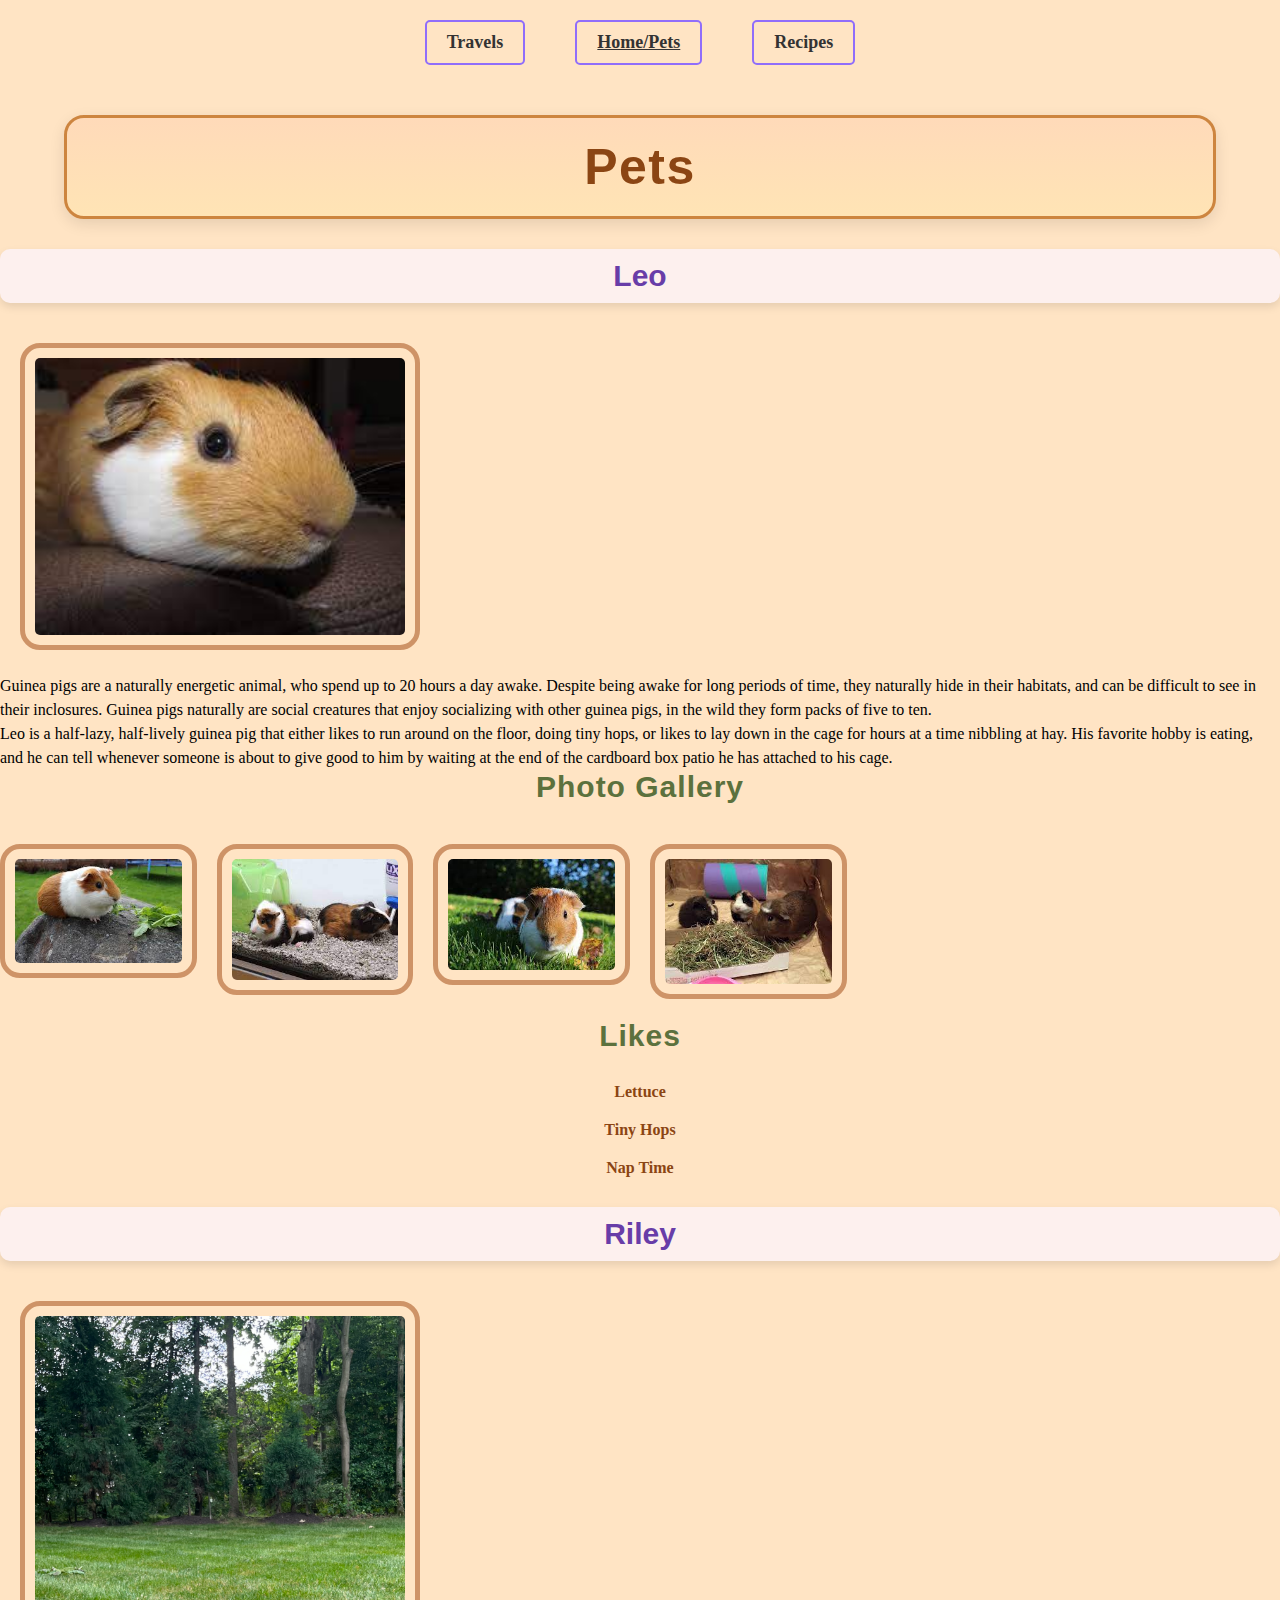
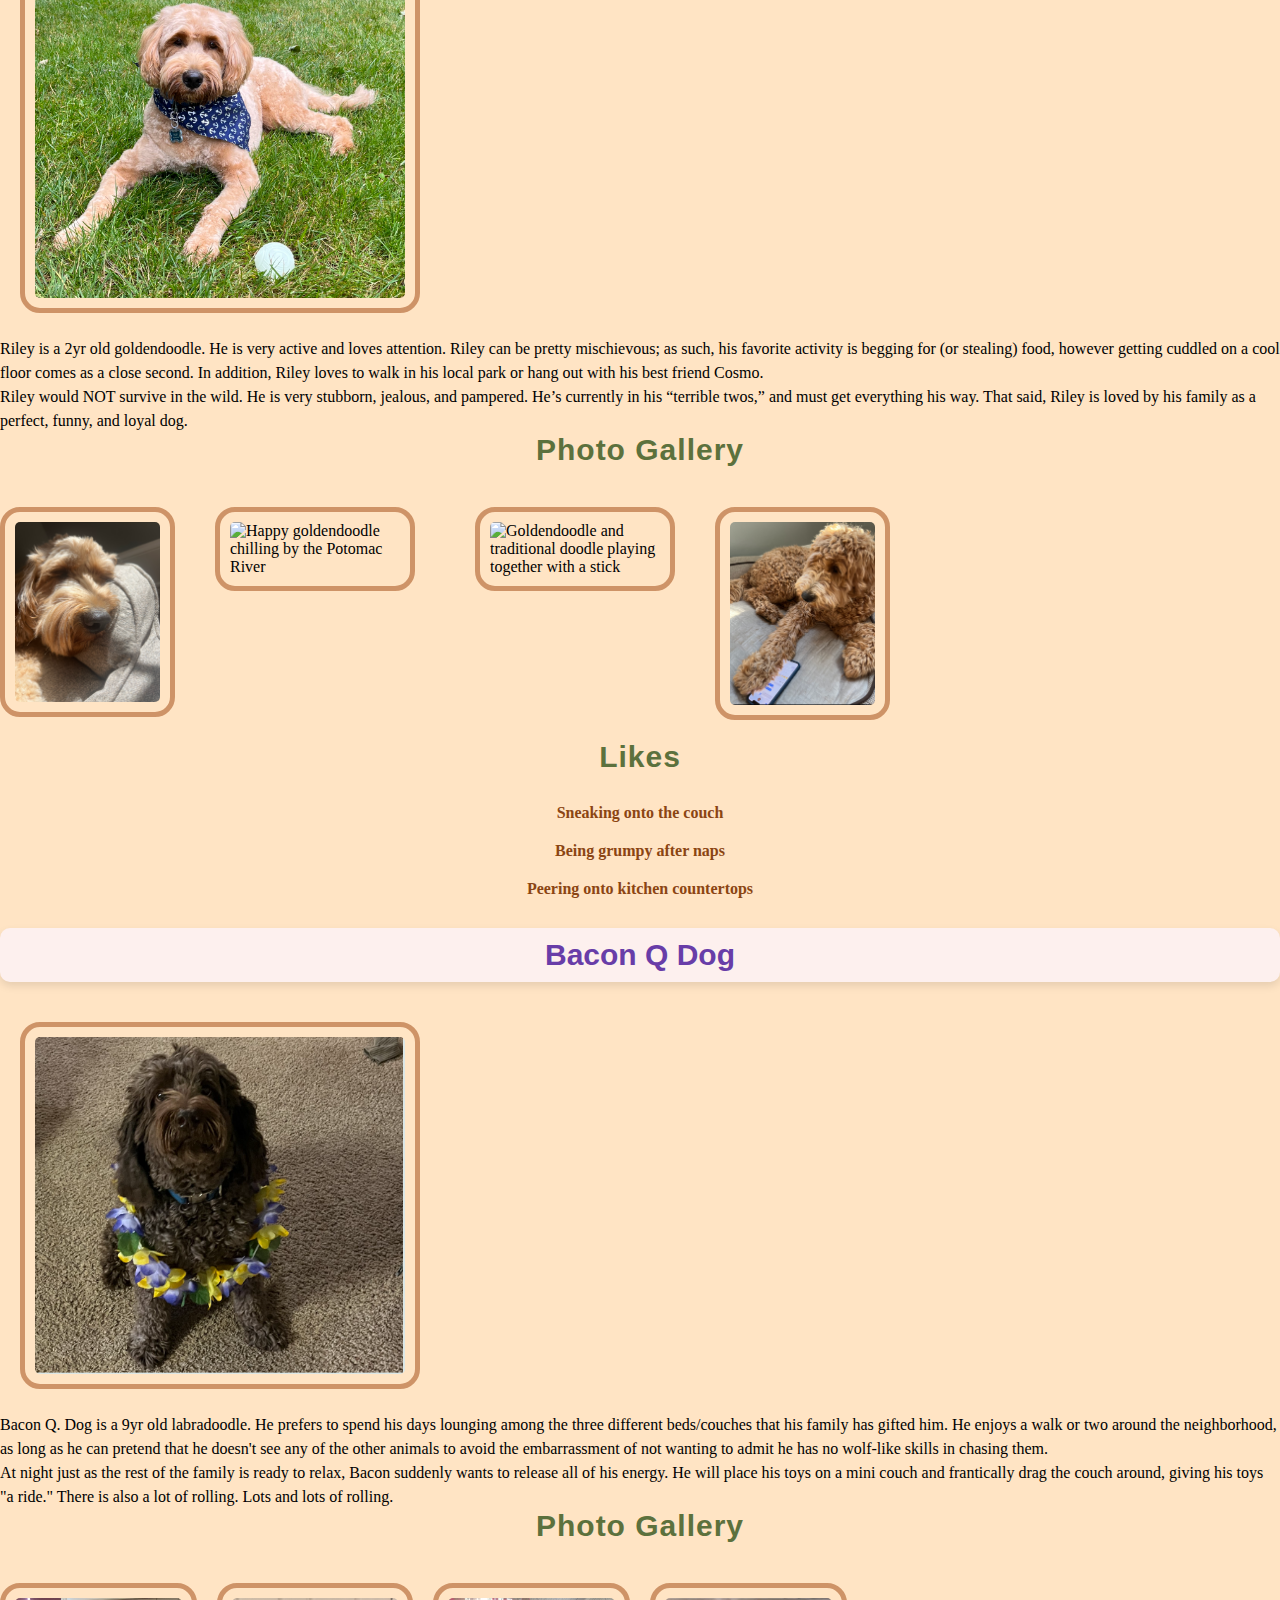
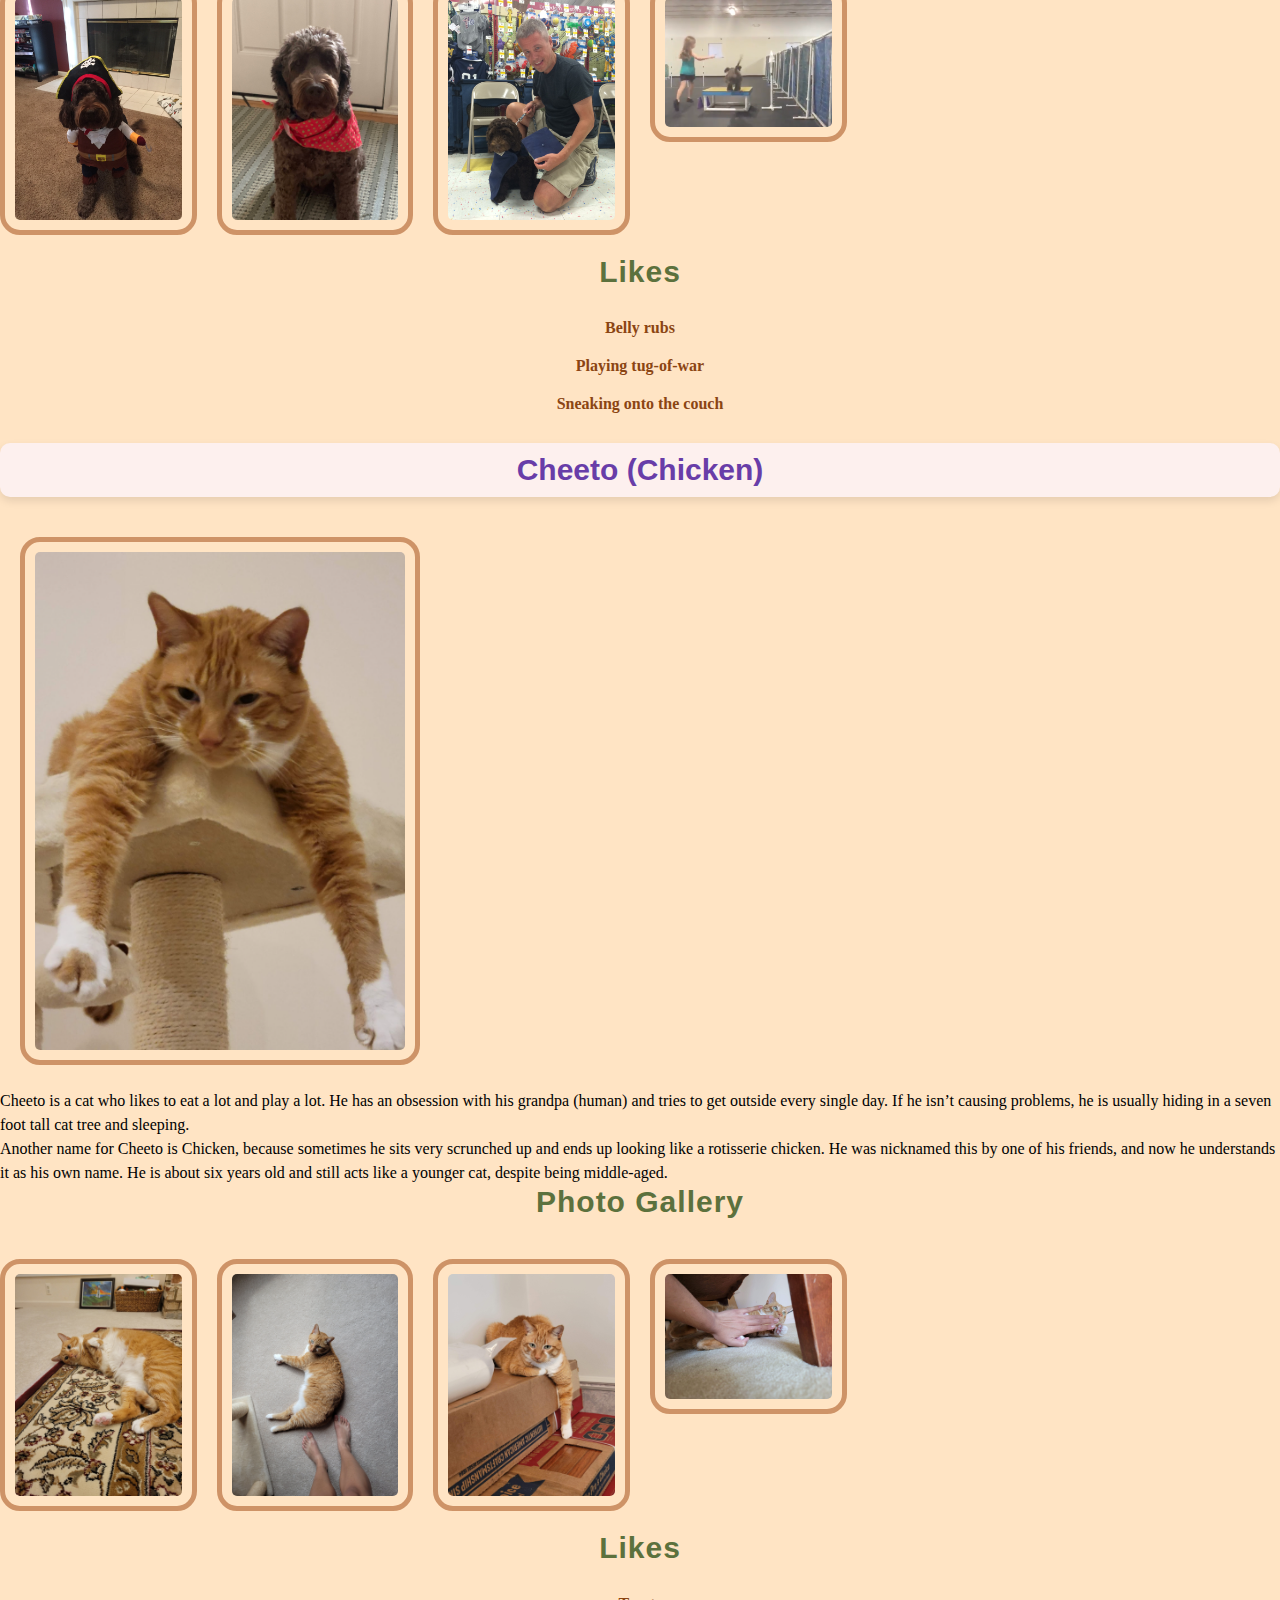
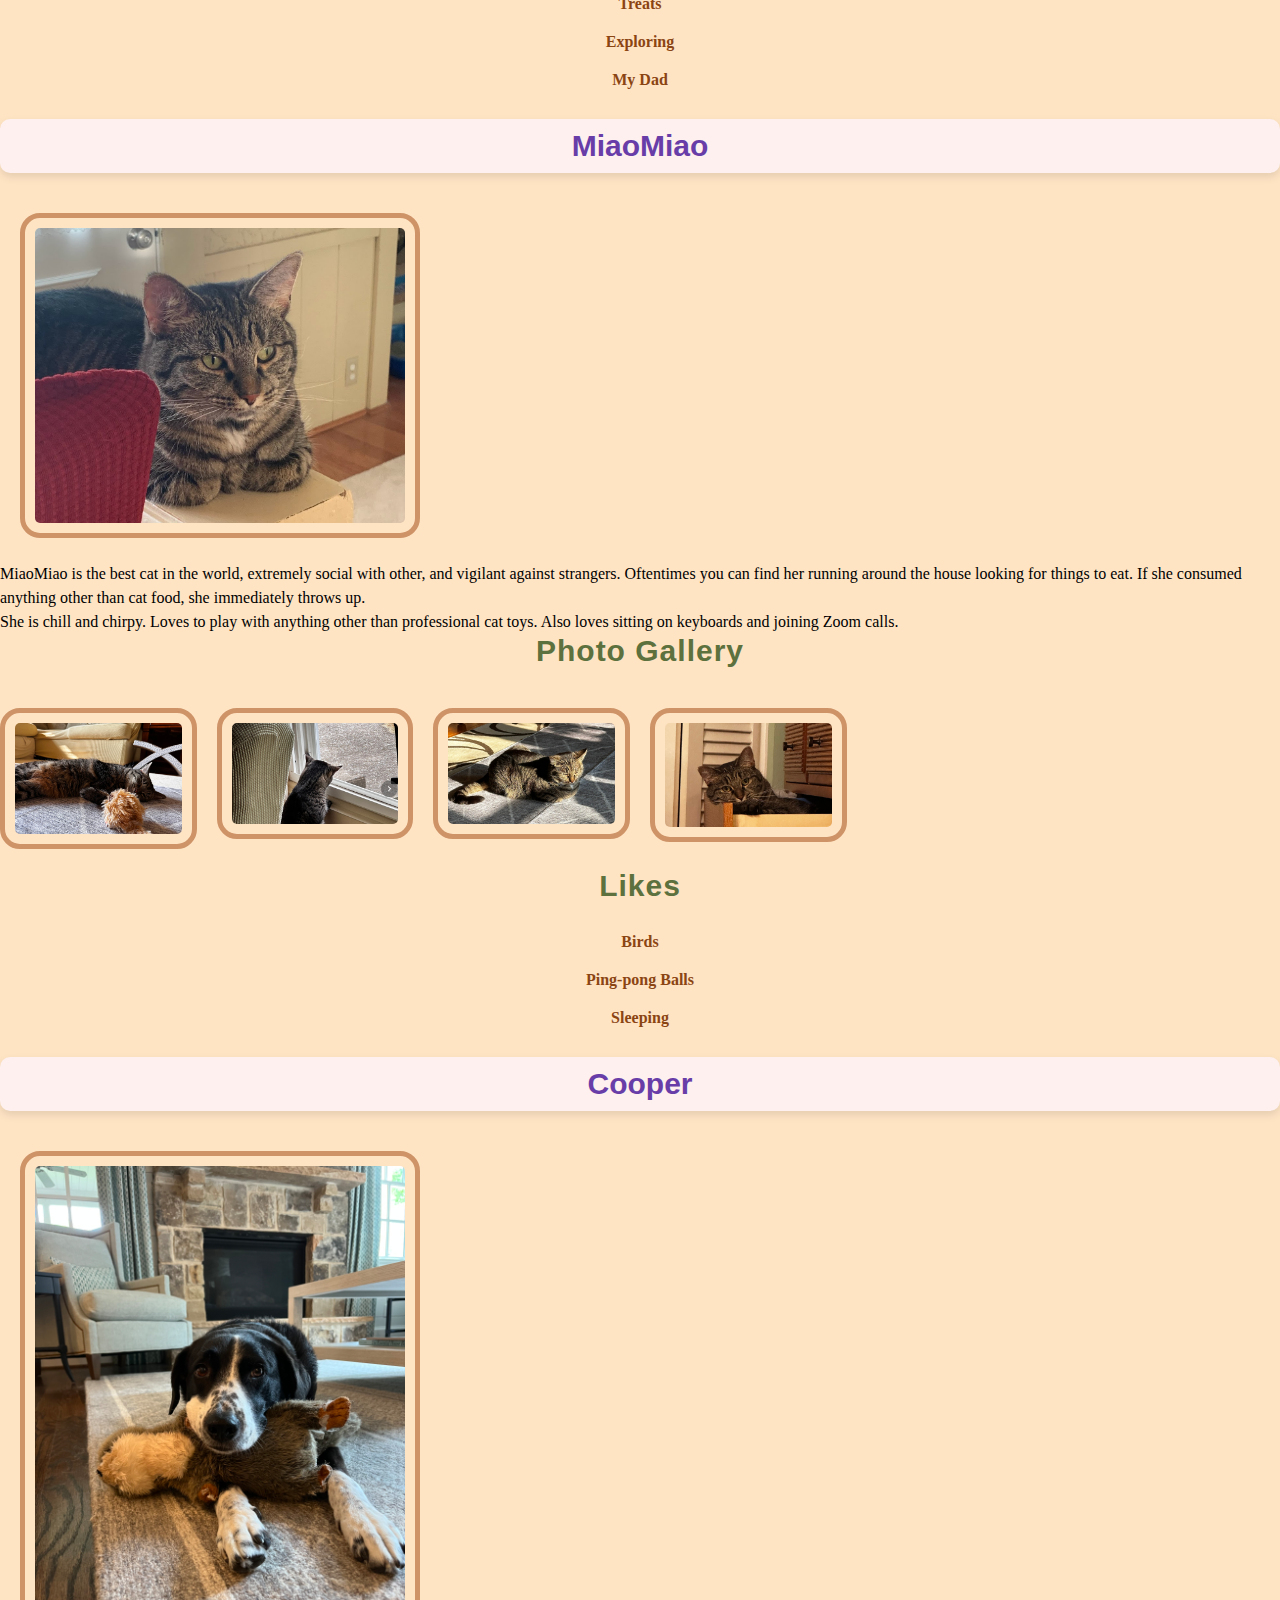
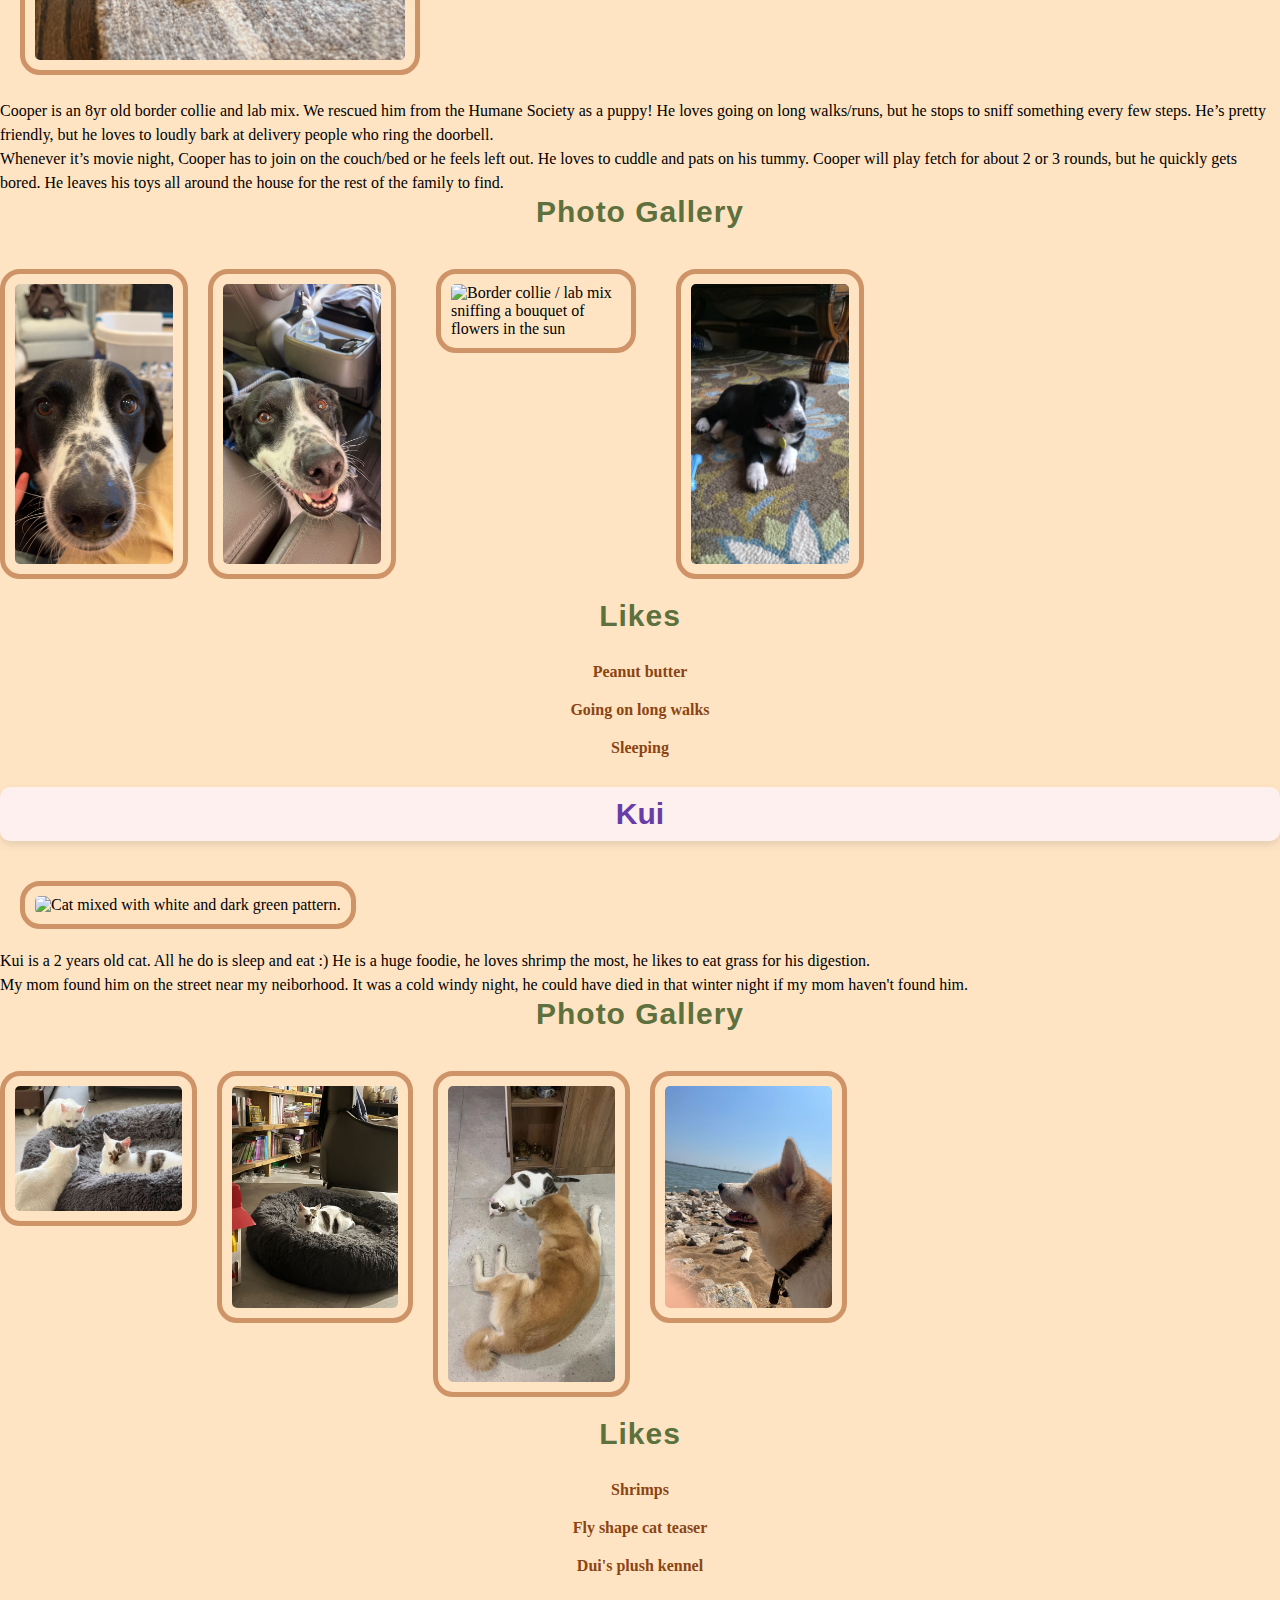
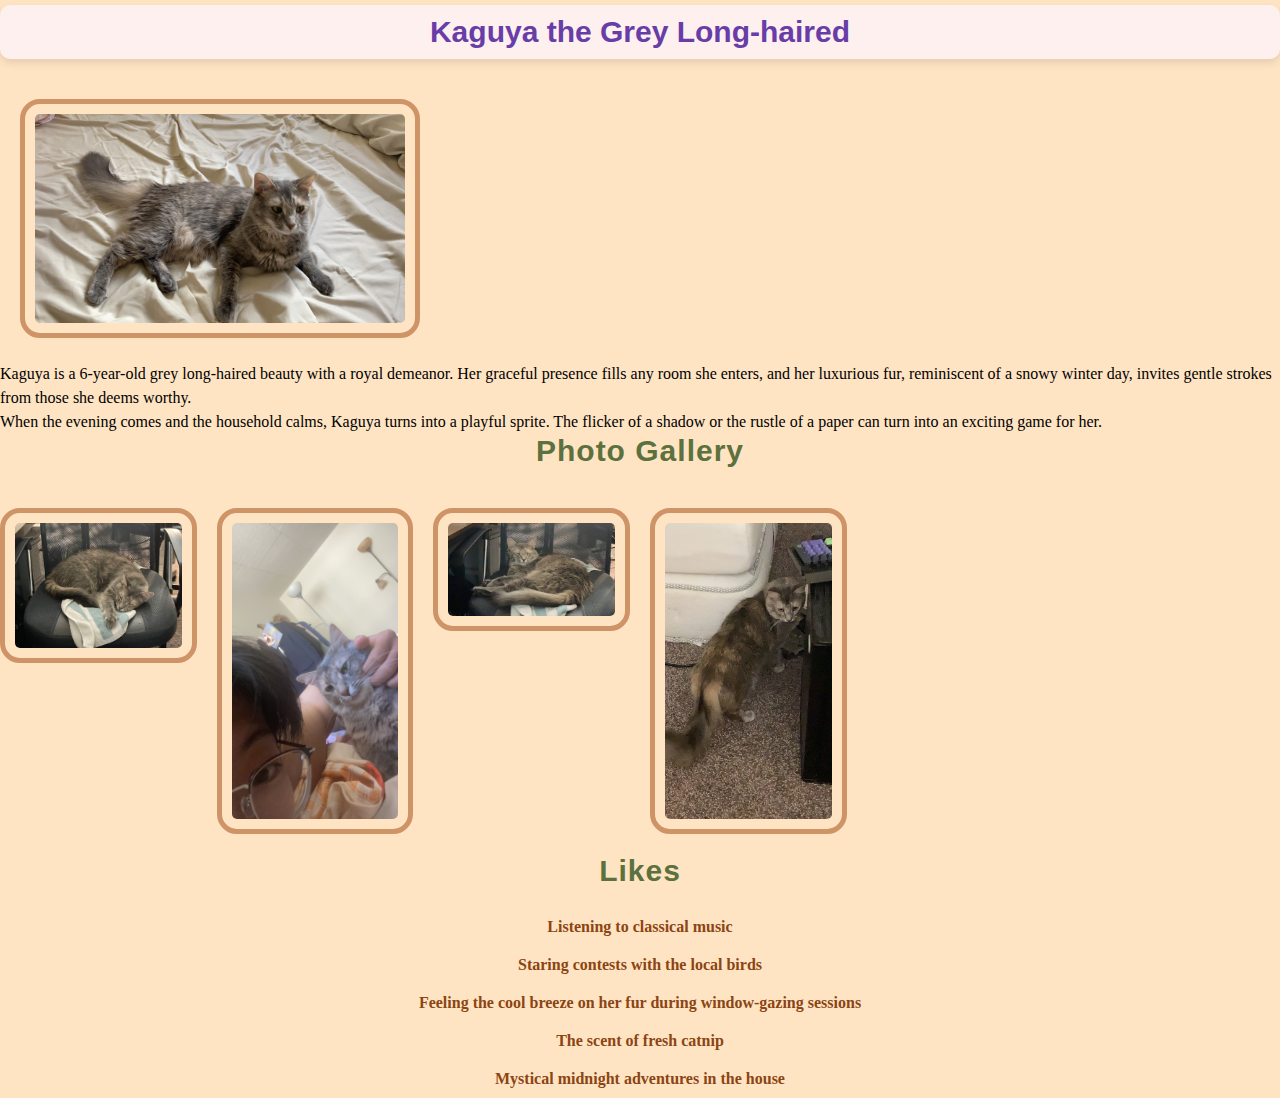
==== pets.html @ 1c46b75f "Add files via upload" ====
<!DOCTYPE html>
<html lang="en">

<head>
    <meta charset="UTF-8">
    <meta name="viewport" content="width=device-width, initial-scale=1.0">
    <link rel="stylesheet" href="css/reset.css">
    <link rel="stylesheet" href="css/style.css">
    <title>Pets</title>
</head>

<body>
    <a href="#main" id="Skip"> Skip to Main Content</a>
    <nav>
        <ul class="navigation" id="nav">
            <li><a href="index.html">Travels</a></li>
            <li><a href="pets.html" class = "active">Home/Pets</a></li>
            <li><a href="recipes.html">Recipes</a></li>
        </ul>
    </nav>
    <main id="main">
        <h1>Pets</h1>
        <div>
            <h2>Leo</h2>
            <img src="images/Leo_primary_photo.jpg" alt="Guinea pig doing his best to smile for the camera" width="400"  onclick="openLightbox(this)">
            <p>
                Guinea pigs are a naturally energetic animal, who spend up to 20 hours a day awake. Despite being awake
                for long periods of time, they naturally hide in their habitats, and can be difficult to see in their
                inclosures. Guinea pigs naturally are social creatures that enjoy socializing with other guinea pigs, in
                the wild they form packs of five to ten.
            </p>
            <p>
                Leo is a half-lazy, half-lively guinea pig that either likes to run around on the floor, doing tiny
                hops, or likes to lay down in the cage for hours at a time nibbling at hay. His favorite hobby is
                eating, and he can tell whenever someone is about to give good to him by waiting at the end of the
                cardboard box patio he has attached to his cage.
            </p>
            <h3>Photo Gallery</h3>
            <div class = "pg">
            <img src="images/Leo_greens.jpg" alt="Leo enjoying leafy" width="200"  onclick="openLightbox(this)">
            <img src="images/Leo_run.jpg" alt="Leo running across his cage as fast as he can." width="200"  onclick="openLightbox(this)">
            <img src="images/Leo_smile.jpg" alt="Leo smiling for the camera." width="200"  onclick="openLightbox(this)">
            <img src="images/Leo_escape.jpg" alt="Leo socializing with other guinea pigs as they plan their escape."  onclick="openLightbox(this)"
                width="200">
            </div>
            <h3>Likes</h3>
            <ul> 
                <li>Lettuce</li>
                <li>Tiny Hops</li>
                <li>Nap Time</li>
            </ul>
            <!--Justin Fischer & Alexei Chen-->
        </div>
        <div>
            <h2>Riley</h2>
            <img src="images/riley_primary.jpg" alt="Apricot goldendoodle wearing blue bandana lying next to ball"
                width="400"  onclick="openLightbox(this)">
            <p>
                Riley is a 2yr old goldendoodle. He is very active and loves attention. Riley can be pretty mischievous;
                as such, his favorite activity is begging for (or stealing) food, however getting cuddled on a cool
                floor comes as a close second. In addition, Riley loves to walk in his local park or hang out with his
                best friend Cosmo.
            </p>
            <p>
                Riley would NOT survive in the wild. He is very stubborn, jealous, and pampered. He’s currently in his
                “terrible twos,” and must get everything his way. That said, Riley is loved by his family as a perfect,
                funny, and loyal dog.
            </p>
            <h3>Photo Gallery</h3>
            <div class="pg">

                <img src="images/riley_sleeping.jpg" alt="Goldendoodle peacefully resting on their dog bed" width="200"  onclick="openLightbox(this)">
                <img src="images/riley_park.PNG" alt="Happy goldendoodle chilling by the Potomac River" width="200"  onclick="openLightbox(this)">
                <img src="images/riley_friend.PNG" alt="Goldendoodle and traditional doodle playing together with a stick" width="200"  onclick="openLightbox(this)">
                <img src="images/riley_texting.jpeg" alt="Silly dog texting on an iPad" width="200"  onclick="openLightbox(this)">
            </div>
            <h3>Likes</h3>
            <ul> 
                <li>Sneaking onto the couch</li>
                <li>Being grumpy after naps</li>
                <li>Peering onto kitchen countertops</li>
            </ul>
            <!--Adam Cole-->
        </div>
        <div>
            <h2>Bacon Q Dog</h2>
            <img src="images/bacon.png" alt="Brown labradoodle wearing colorful lei" width="400"  onclick="openLightbox(this)">
            <p>
                Bacon Q. Dog is a 9yr old labradoodle. He prefers to spend his days lounging among the three different
                beds/couches that his family has gifted him. He enjoys a walk or two around the neighborhood, as long as
                he can pretend that he doesn't see any of the other animals to avoid the embarrassment of not wanting to
                admit he has no wolf-like skills in chasing them.
            </p>
            <p>
                At night just as the rest of the family is ready to relax, Bacon suddenly wants to release all of his
                energy. He will place his toys on a mini couch and frantically drag the couch around, giving his toys "a
                ride." There is also a lot of rolling. Lots and lots of rolling.
            </p>
            <h3>Photo Gallery</h3>
            <div class="pg">
            <img src="images/bacon_halloween.JPG" alt="Brown labradoodle wearing a pirate costume" width="200"  onclick="openLightbox(this)">
            <img src="images/bacon_bandana.JPG" alt="Brown labradoodle wearing an orange bandana" width="200"  onclick="openLightbox(this)">
            <img src="images/bacon_graduation.JPG" alt="Small labradoodle puppy wearing a graduation cap and gown." width="200"  onclick="openLightbox(this)">
            <img src="images/bacon.jpg" alt="Girl and dog demonstrating a sit and stay procedure" width="200"  onclick="openLightbox(this)">
            </div>
            <h3>Likes</h3>
                <ul>
                    <li>Belly rubs</li>
                    <li>Playing tug-of-war</li>
                    <li>Sneaking onto the couch</li>
                </ul>
                <!--Colleen van Lent-->
        </div>
        <div>
            <h2>Cheeto (Chicken)</h2>
            <img src="images/cheeto_cattree.png" alt="Orange cat hanging paws off a cat tower" width="400"  onclick="openLightbox(this)">
            <p>
                Cheeto is a cat who likes to eat a lot and play a lot. He has an obsession with his grandpa (human) and
                tries to get outside every single day. If he isn’t causing problems, he is usually hiding in a seven
                foot tall cat tree and sleeping.
            </p>
            <p>
                Another name for Cheeto is Chicken, because sometimes he sits very scrunched up and ends up looking like
                a rotisserie chicken. He was nicknamed this by one of his friends, and now he understands it as his own
                name. He is about six years old and still acts like a younger cat, despite being middle-aged.
            </p>
            <h3>Photo Gallery</h3>
            <div class="pg">
            <img src="images/cheeto_carpet.jpg" alt="Cheeto laying sideways on the carpet" width="200" onclick="openLightbox(this)">
            <img src="images/cheeto_moon.jpg" alt="Cheeto lying in the sun in a half moon crescent shape" width="200"  onclick="openLightbox(this)">
            <img src="images/cheeto_boxes.jpg" alt="Cheeto lying on boxes with one leg hanging off." width="200"  onclick="openLightbox(this)">
            <img src="images/cheeto_attack.jpg" alt="Cheeto attacking a hand trying to pet him." width="200"  onclick="openLightbox(this)">
            </div>
            <h3>Likes</h3>
            <ul> 
                <li>Treats</li>
                <li>Exploring</li>
                <li>My Dad</li>
            </ul>
            <!--Divya Shankar-->
        </div>
        <div>
            <h2>MiaoMiao</h2>
            <img src="images/MiaoMiao.png" alt="A picture of MiaoMiao resting on her divine throne. Has paws under her body." width="400"  onclick="openLightbox(this)">
            <p>MiaoMiao is the best cat in the world, extremely social with other, and vigilant against strangers.
                Oftentimes you can find her running around the house looking for things to eat. If she consumed anything
                other than cat food, she immediately throws up. </p>
            <p>She is chill and chirpy. Loves to play with anything other than professional cat toys. Also loves sitting
                on keyboards and joining Zoom calls.</p>
            <h3>Photo Gallery</h3>
            <div class="pg">
            <img src="images/MiaoMiao_Sleeping.png" alt="MiaoMiao Sleeping with Favorite Toy" width="200"  onclick="openLightbox(this)">
            <img src="images/MiaoMiao_Staring.png" alt="MiaoMiao Staring out the Window" width="200"  onclick="openLightbox(this)">
            <img src="images/MiaoMiao_Sunbathing.png" alt="MiaoMiao Sunbathing on Carpet" width="200"  onclick="openLightbox(this)">
            <img src="images/MiaoMiao_in_Cabinet.png" alt="MiaoMiao in my Cabinet" width="200"  onclick="openLightbox(this)">
            </div>
            <h3>Likes</h3>
            <ul>
                <li>Birds</li>
                <li>Ping-pong Balls</li>
                <li>Sleeping</li>
            </ul>
            <!--Kevin Wang, Zachary Abdirahman-->
        </div>

        <div>
            <h2>Cooper</h2>

            <img src ="images/cooper.jpeg" alt="Border collie and lab mix laying his head on his stuffed animal toy" width="400"  onclick="openLightbox(this)">
            
            <p>Cooper is an 8yr old border collie and lab mix. We rescued him from the Humane Society as a puppy! He loves going on long walks/runs, but he stops to sniff something every few steps. He’s pretty friendly, but he loves to loudly bark at delivery people who ring the doorbell.</p> 
            
            <p>Whenever it’s movie night, Cooper has to join on the couch/bed or he feels left out. He loves to cuddle and pats on his tummy. Cooper will play fetch for about 2 or 3 rounds, but he quickly gets bored. He leaves his toys all around the house for the rest of the family to find.</p>

            <h3>Photo Gallery</h3>
            <div class="pg">
            <img src ="images/cooper_closeup.JPG" alt="Border collie / lab mix putting his face close to the camera" width="200"  onclick="openLightbox(this)">

            <img src ="images/cooper_smiling.JPG" alt="Black and white colored dog smiling directly at the camera" width="200"  onclick="openLightbox(this)">

            <img src ="images/cooper_flowers.jpeg" alt="Border collie / lab mix sniffing a bouquet of flowers in the sun" width="200"  onclick="openLightbox(this)">

            <img src ="images/cooper_puppy.JPG" alt="Small border collie / lab mix puppy laying on the carpet" width="200 "  onclick="openLightbox(this)">
            </div>
            <h3>Likes</h3>
            
            <ul>
                <li>Peanut butter</li>
                <li>Going on long walks</li>
                <li>Sleeping</li>
            </ul>
            
            
            <!--Chloe Emch-->
        </div>

        <div>
            <h2>Kui</h2>
            <img src="images/Kui1.jpeg" width = 400 alt = "Cat mixed with white and dark green pattern."  onclick="openLightbox(this)">
            <p>
                Kui is a 2 years old cat. All he do is sleep and eat :) He is a huge foodie, he loves shrimp the most, he likes to eat grass for his digestion.
            </p>
            <p>
                My mom found him on the street near my neiborhood.
                It was a cold windy night, he could have died in that winter night if my mom haven't found him.
            </p>
        </div>
        <div>
            <h3>Photo Gallery</h3>
            <div class="pg">
            <img src="images/Kui2.jpeg" width = 200 alt = "Kui with 2 other cats in the household, they are his closest family members."  onclick="openLightbox(this)">
            <img src="images/Kui3.jpeg" width = 200 alt = "Kui looking sentimental in Dui's plush kennel. He is a very sentimental cat."  onclick="openLightbox(this)">
            <img src="images/KuiDui.jpeg" width = 200 alt = "Kui loves his older sister Dui. However, Dui can be very strict to Kui."  onclick="openLightbox(this)">
            <img src="images/Dui.jpeg" width = 200 alt = "Dui is having fun time without Kui!"  onclick="openLightbox(this)">
            </div>
        </div>
        <div>
            <h3>Likes</h3>
            <ul>
                <li>Shrimps</li>
                <li>Fly shape cat teaser</li>
                <li>Dui's plush kennel</li>
            </ul>
            <!--COMMENT FOR DAQI ZHOU-->
        </div>
        <div>
            <h2>Kaguya the Grey Long-haired</h2>
            <img src="images/kaguya.jpg" width="400" alt="Graceful grey long-haired cat with a fluffy tail">
        
            <p>Kaguya is a 6-year-old grey long-haired beauty with a royal demeanor. Her graceful presence fills any room she enters, and her luxurious fur, reminiscent of a snowy winter day, invites gentle strokes from those she deems worthy.</p >
            <p>When the evening comes and the household calms, Kaguya turns into a playful sprite. The flicker of a shadow or the rustle of a paper can turn into an exciting game for her.</p >
            
            <h3>Photo Gallery</h3>
            <div class="pg">
            <img src="images/kaguya_perch.jpg" width="200" alt="Kaguya sitting majestically on her favorite perch"  onclick="openLightbox(this)">
            <img src="images/kaguya_withme.jpg" width="200" alt="I hug Kaguya and take a sweet picture"  onclick="openLightbox(this)">
            <img src = "images/kaguya_enjoy.jpg" width = "200" alt="Kaguya enjoys sleeping on her favorite perch with the towel"  onclick="openLightbox(this)">
            <img src="images/kaguya_play.jpg" width="200" alt="Kaguya loves play the wire at home."  onclick="openLightbox(this)">
            </div>
            <h3>Likes</h3>
            <ul>
                <li>Listening to classical music</li>
                <li>Staring contests with the local birds</li>
                <li>Feeling the cool breeze on her fur during window-gazing sessions</li>
                <li>The scent of fresh catnip</li>
                <li>Mystical midnight adventures in the house</li>
            </ul>

            <!-- Lightbox Modal -->
            <div id="lightboxModal" class="lightbox">
                <span class="close" onclick="closeLightbox()">&times;</span>
                <img class="lightbox-content" id="lightboxImage">
                <div id="caption"></div>
            </div>

            <script type="text/javascript">
                // Function to open the lightbox
                function openLightbox(imgElement) {
                    var src = imgElement.getAttribute('src'); // Get the source of the image
                    var alt = imgElement.getAttribute('alt'); // Get the alt text of the image
                    document.getElementById('lightboxModal').style.display = 'block';
                    document.getElementById('lightboxImage').setAttribute('src', src);
                    document.getElementById('caption').innerText = alt;
                }


                // Function to close the lightbox
                function closeLightbox() {
                    document.getElementById('lightboxModal').style.display = 'none';
                }
            </script>
        </div>
    </main>

</body>

</html>
---- css/style.css ----
body{
    background-color: bisque;
}

h1 {
    font-size: 50px;
    font-family: Arial, Helvetica, sans-serif;
    text-align: center;
    color: #8B4513; 
    font-weight: bold; 
    letter-spacing: 1.5px;  
    padding: 20px 40px;
    background: linear-gradient(to bottom, #FFDAB9, #FFE4B5);  
    border-radius: 20px;
    border: 3px solid #CD853F;  
    box-shadow: 0 5px 15px rgba(0, 0, 0, 0.1);
    margin: 30px auto; 
    max-width: 90%; 
}



@keyframes flash {
    0%, 100% { opacity: 1; }
    50% { opacity: 0.5; }
}

h2 {
    font-size: 30px;
    font-family: sans-serif;
    text-align: center;
    color: #683da8;
    font-weight: bold; 

    padding: 10px 20px;
    background-color: #fdf0ee; 
    border-radius: 10px;
    
    box-shadow: 0 4px 8px rgba(0, 0, 0, 0.1);
    margin: 20px 0;
    animation: flash 2s infinite;
}



@media (prefers-reduced-motion: reduce) {
    h2 {
        animation: none;
    }
}


h3 {
    font-size: 30px;
    font-family: Impact, Haettenschweiler, 'Arial Narrow Bold', sans-serif;
    text-align: center;
    color: #5c713d;  
    font-weight: bold;  
    letter-spacing: 1px;  
    margin-bottom: 20px;
}


p {
    line-height:1.5;
}

nav a.active{
    text-decoration: underline;
}

img {
    border: 5px solid #ce9367; 
    padding: 10px;
    margin: 20px;
    border-radius: 20px;
}

ul {
    text-align: center; 
    padding: 0; 
    list-style-type: none; 
}

li {
    text-align: center;
    display:list-item;
    align-items: center;
    margin: 0 15px;  
    padding: 10px 15px; 
    color: #8B4513;  
    font-weight: bold;
    transition: background-color 0.3s ease;  
    border-radius: 8px; 
}

li:hover {
    background-color: #e7ab76; 
}


#Skip {
    text-transform: uppercase;
    position : absolute;
    left: -500px;
}

.navigation {
    display: flex; 
    justify-content: center; 
    flex-wrap: wrap; 
    padding: 10px 0;
}

.navigation li {
    display: inline-block;
    margin: 0 5px; 
}


.navigation a {
    font-size: 18px;
    display: inline-block;
    padding: 10px 20px; 
    border: 2px solid #906dfb; 
    background-color: bisque; 
    color: #333; 
    text-decoration: none; 
    border-radius: 5px; 
    transition: all 0.3s ease; 
}

.navigation a:hover {
    background-color: grey; 
    color: #f4f4f4; 
}

.pg {
    display: grid;
    grid-template-columns: repeat(6, 1fr);
    gap: 20px;
    justify-items: center;
    align-items: start;
}

.pg p {
    text-align: center;
    font-style: italic;
    align-self: center;
}


@media (max-width: 700px) { 
    .navigation a {
        font-size: 20px;
        padding: 15px 25px;
    }
    .pg {
        grid-template-columns: repeat(2, 1fr); 
        gap: 10px;
    }
    h1 {
        font-size: 30px;
        padding: 10px 20px;
        max-width: 95%;
    }
}

.navigation li {
    margin: 0 10px;
}

/* Lightbox CSS */
.lightbox {
    display: none; /* Hidden by default */
    position: fixed; /* Stay in place */
    z-index: 1000; /* Sit on top */
    left: 0;
    top: 0;
    width: 100%; /* Full width */
    height: 100%; /* Full height */
    overflow: auto; /* Enable scroll if needed */
    background-color: rgb(0,0,0); /* Fallback color */
    background-color: rgba(0,0,0,0.9); /* Black w/ opacity */
}

.lightbox-content {
    margin: auto;
    display: block;
    width: 80%;
    max-width: 700px;
}

.close {
    position: absolute;
    top: 25px;
    right: 35px;
    color: #f1f1f1;
    font-size: 40px;
    font-weight: bold;
    transition: 0.3s;
}

.close:hover,
.close:focus {
    color: #bbb;
    text-decoration: none;
    cursor: pointer;
}

/* Add animation - zoom in the lightbox */
.lightbox-content {
    animation-name: zoom;
    animation-duration: 0.6s;
}

@keyframes zoom {
    from {transform:scale(0)} 
    to {transform:scale(1)}
}

#caption {
    margin: auto;
    display: block;
    width: 80%;
    max-width: 700px;
    text-align: center;
    color: #ccc;
    padding: 10px 0;
    height: 150px;
}
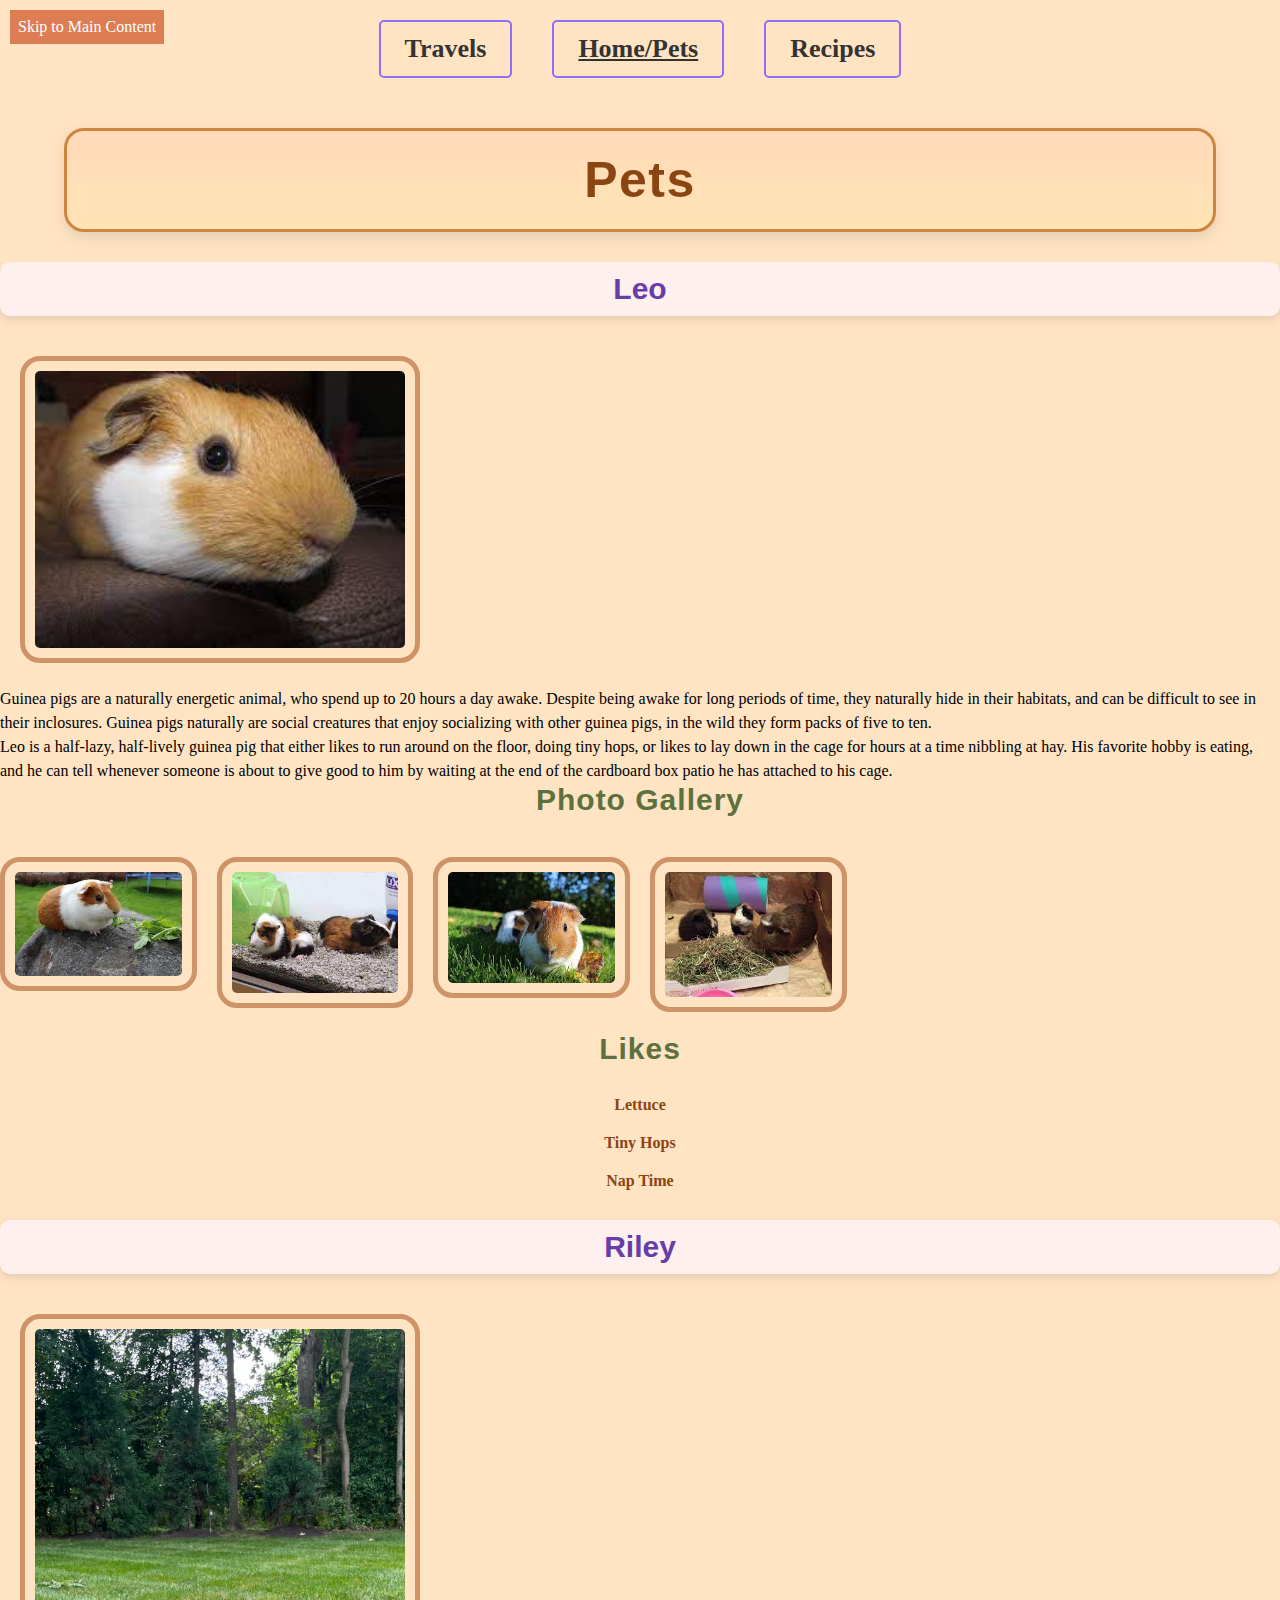
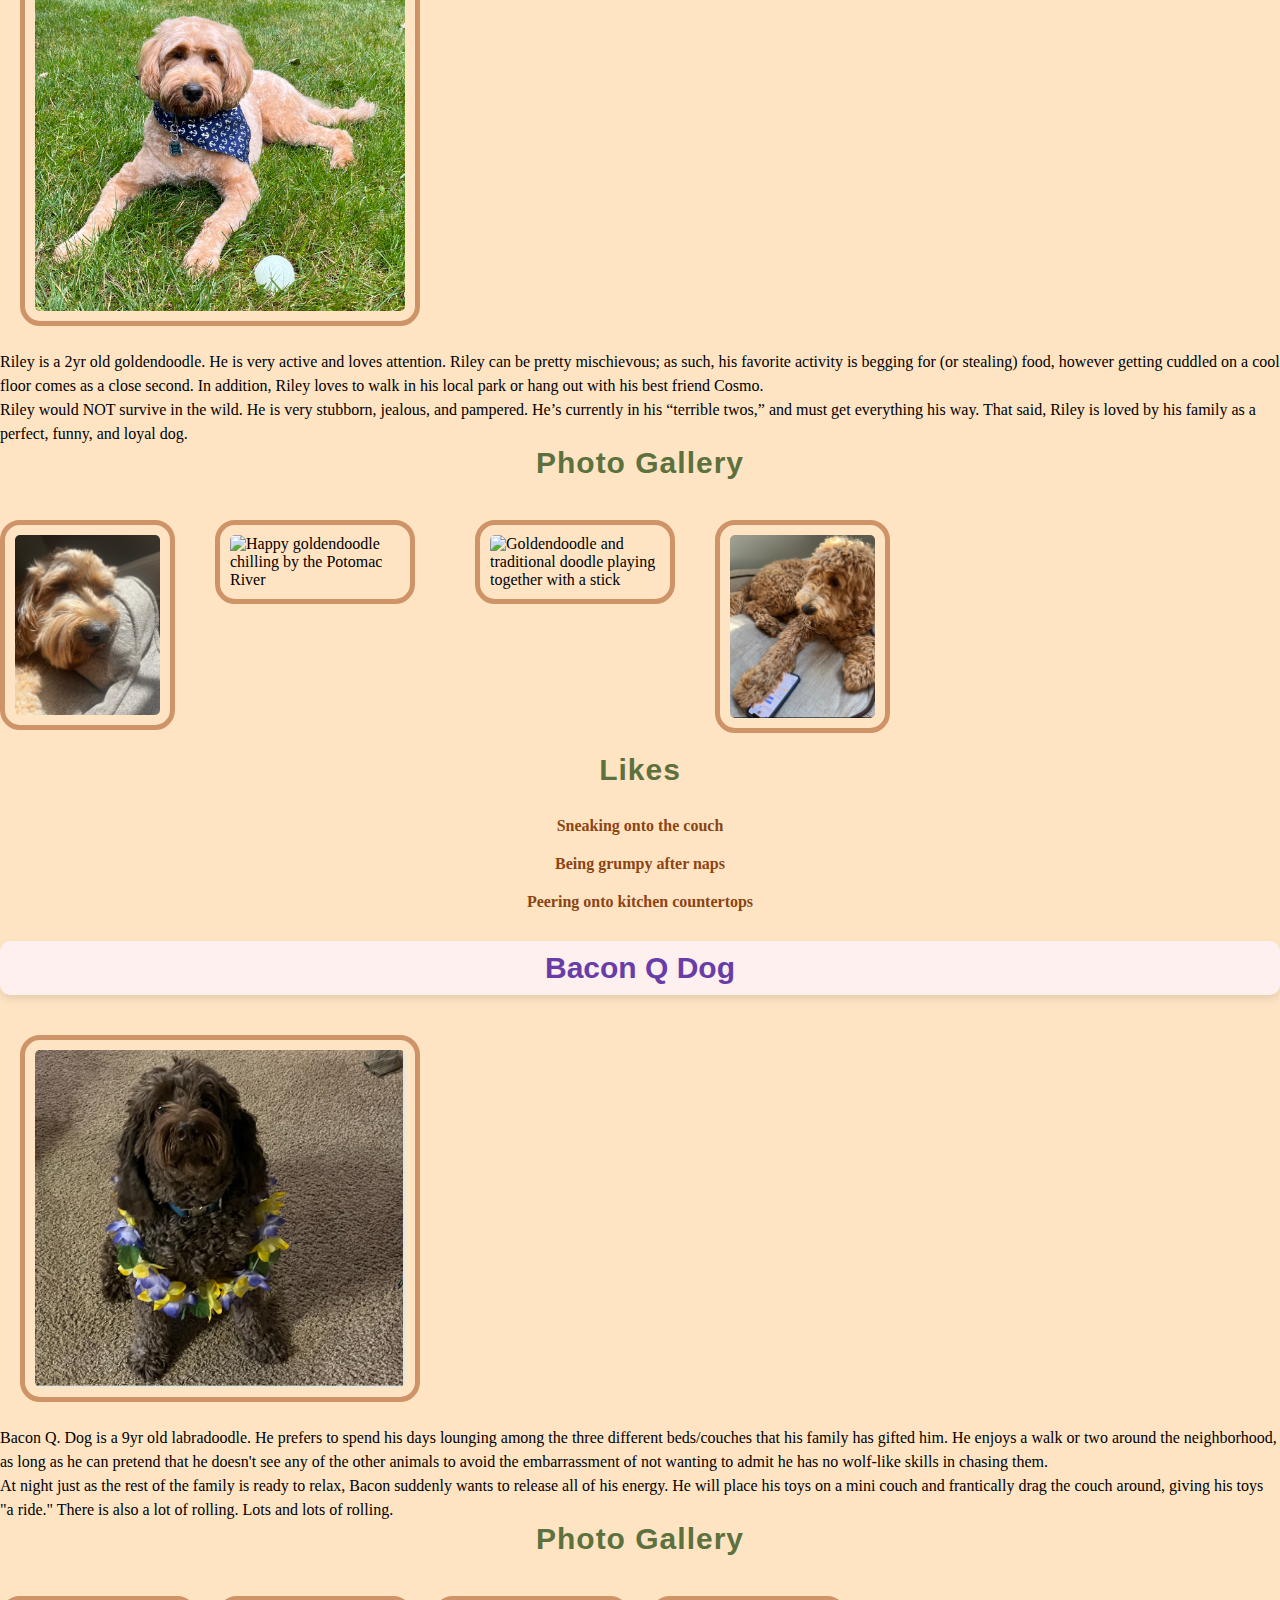
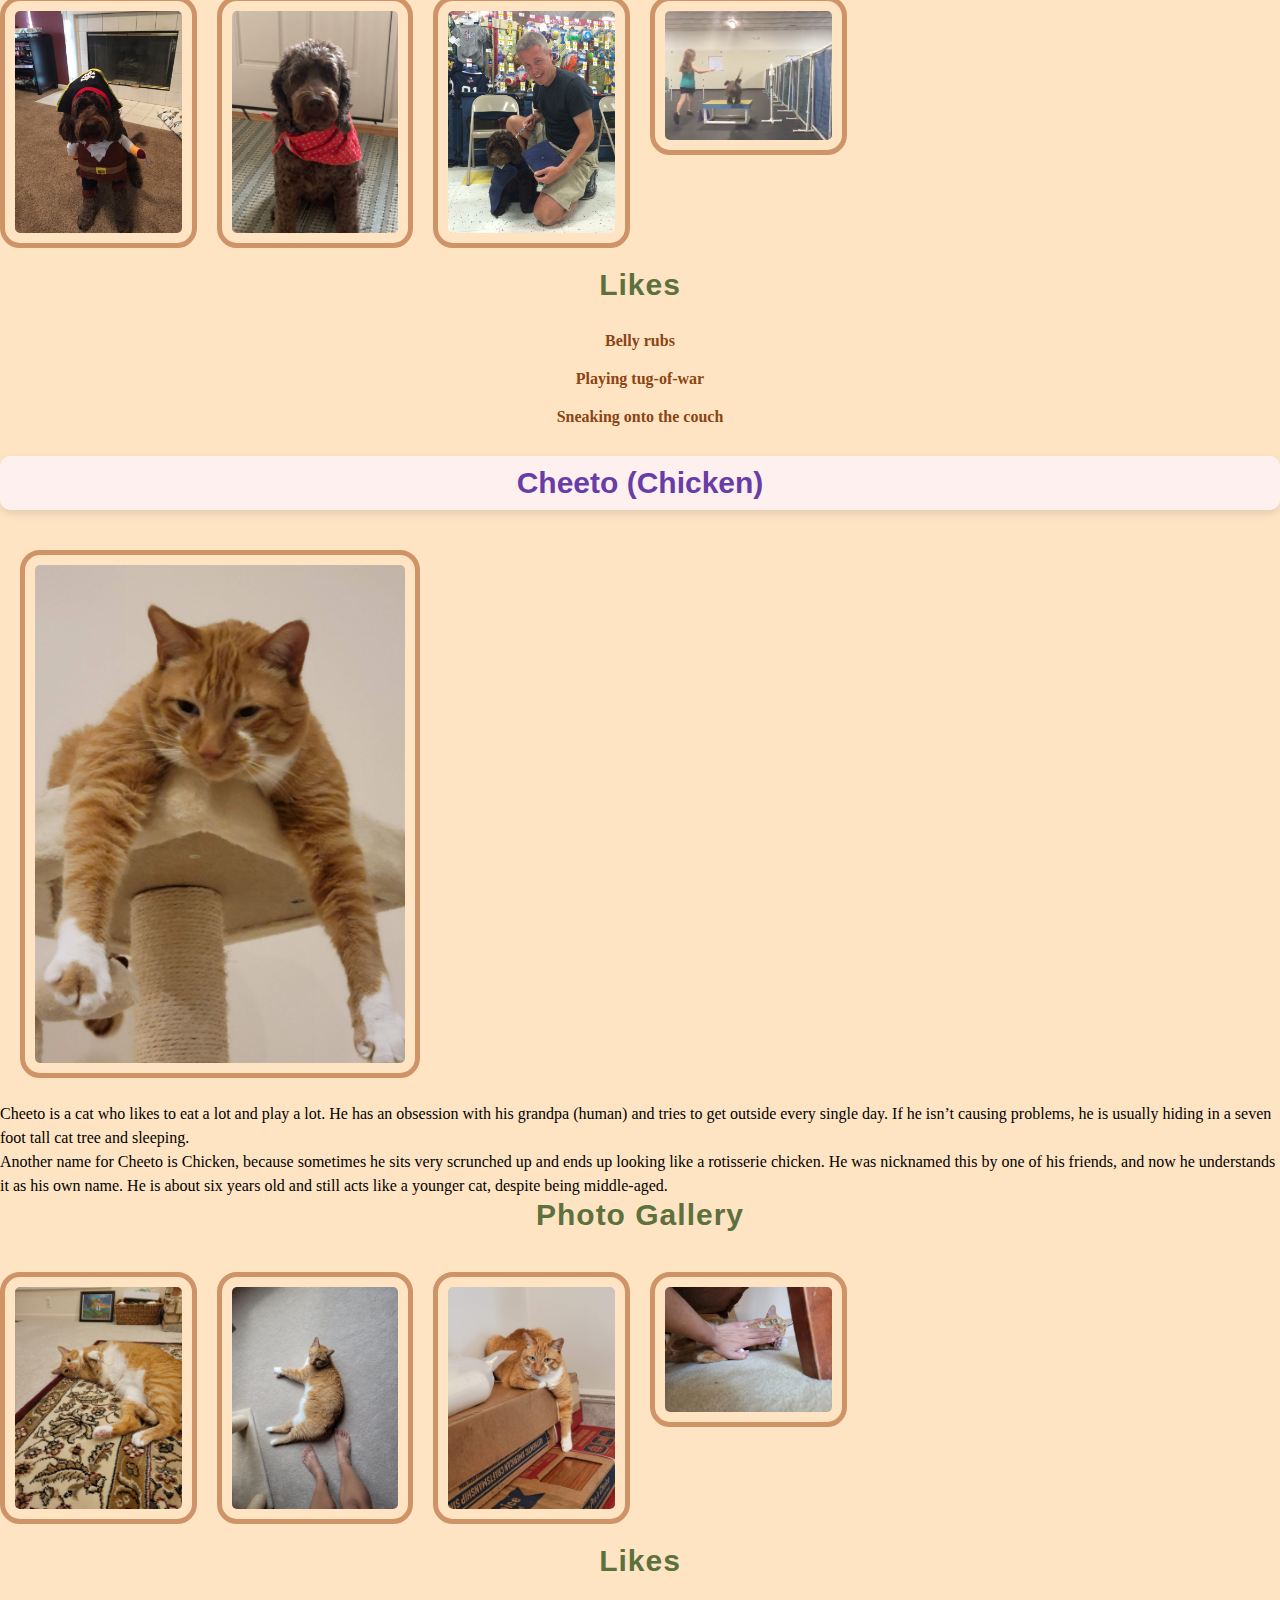
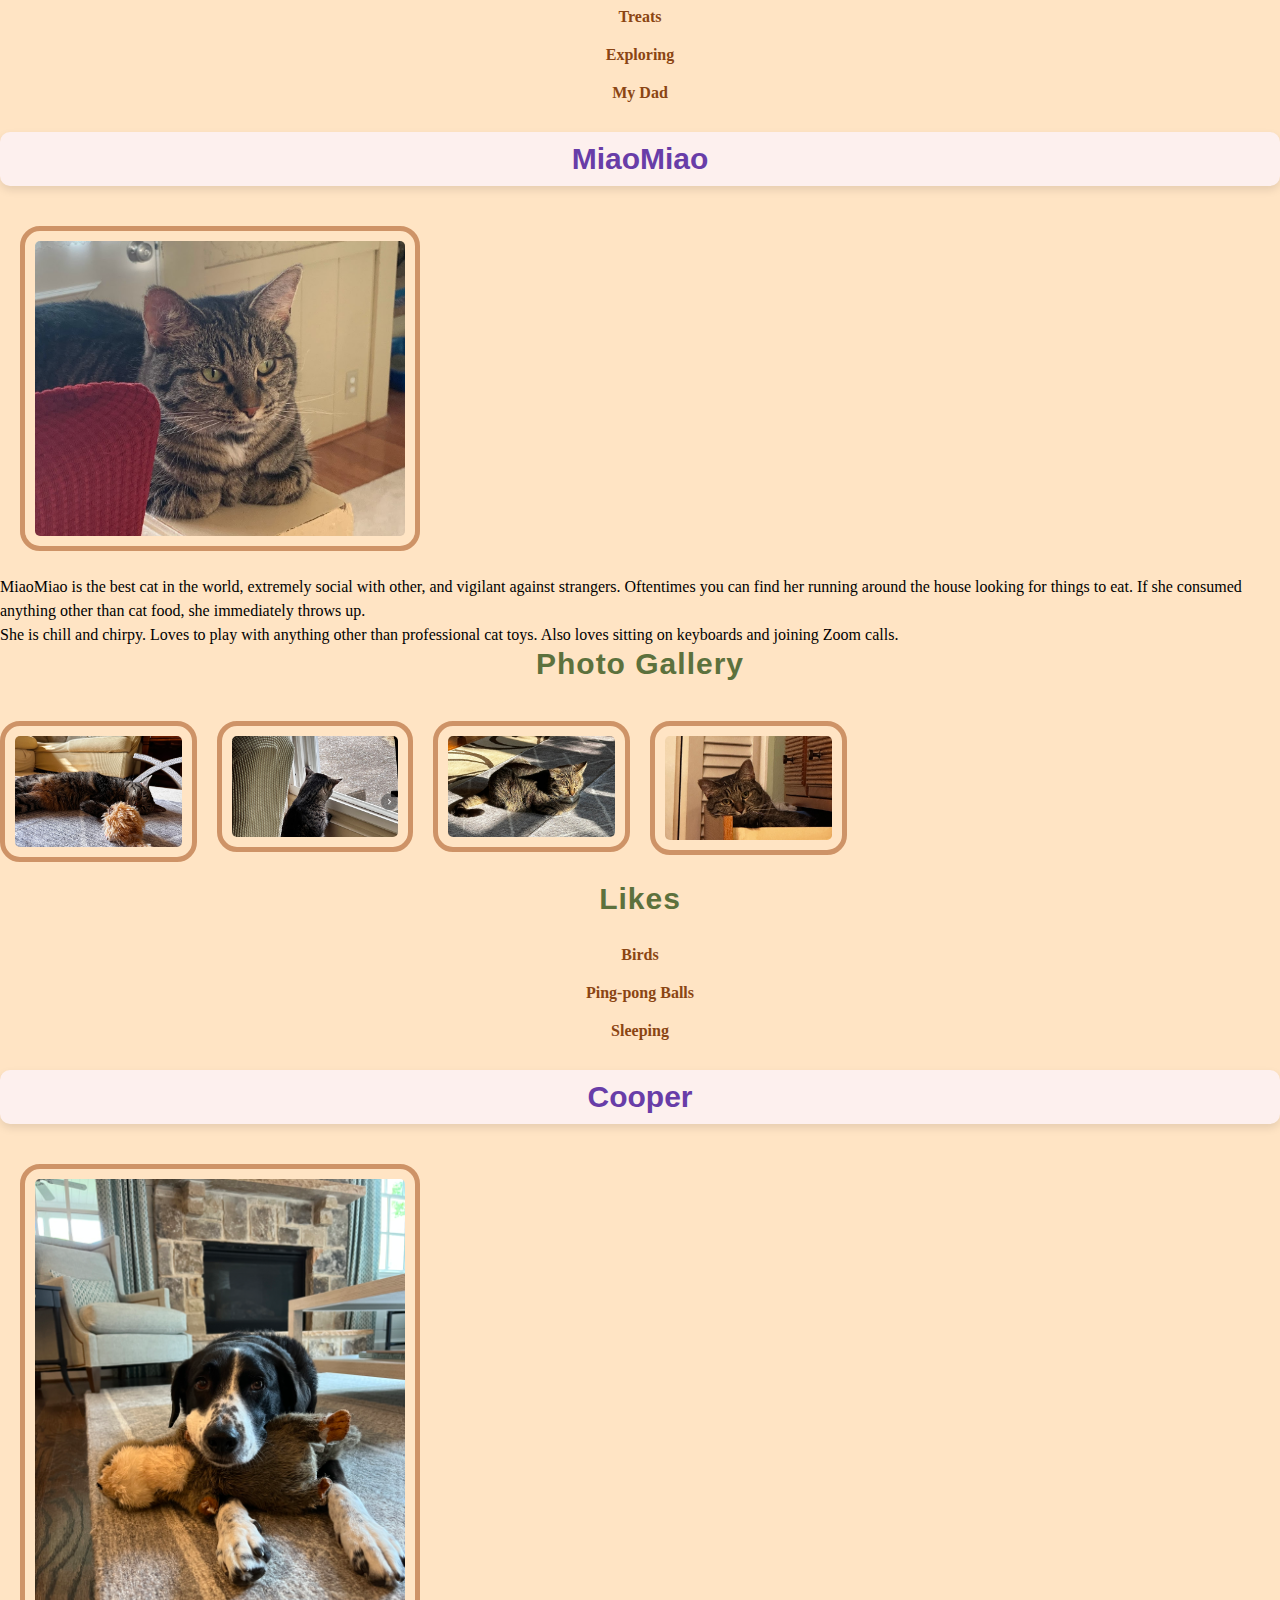
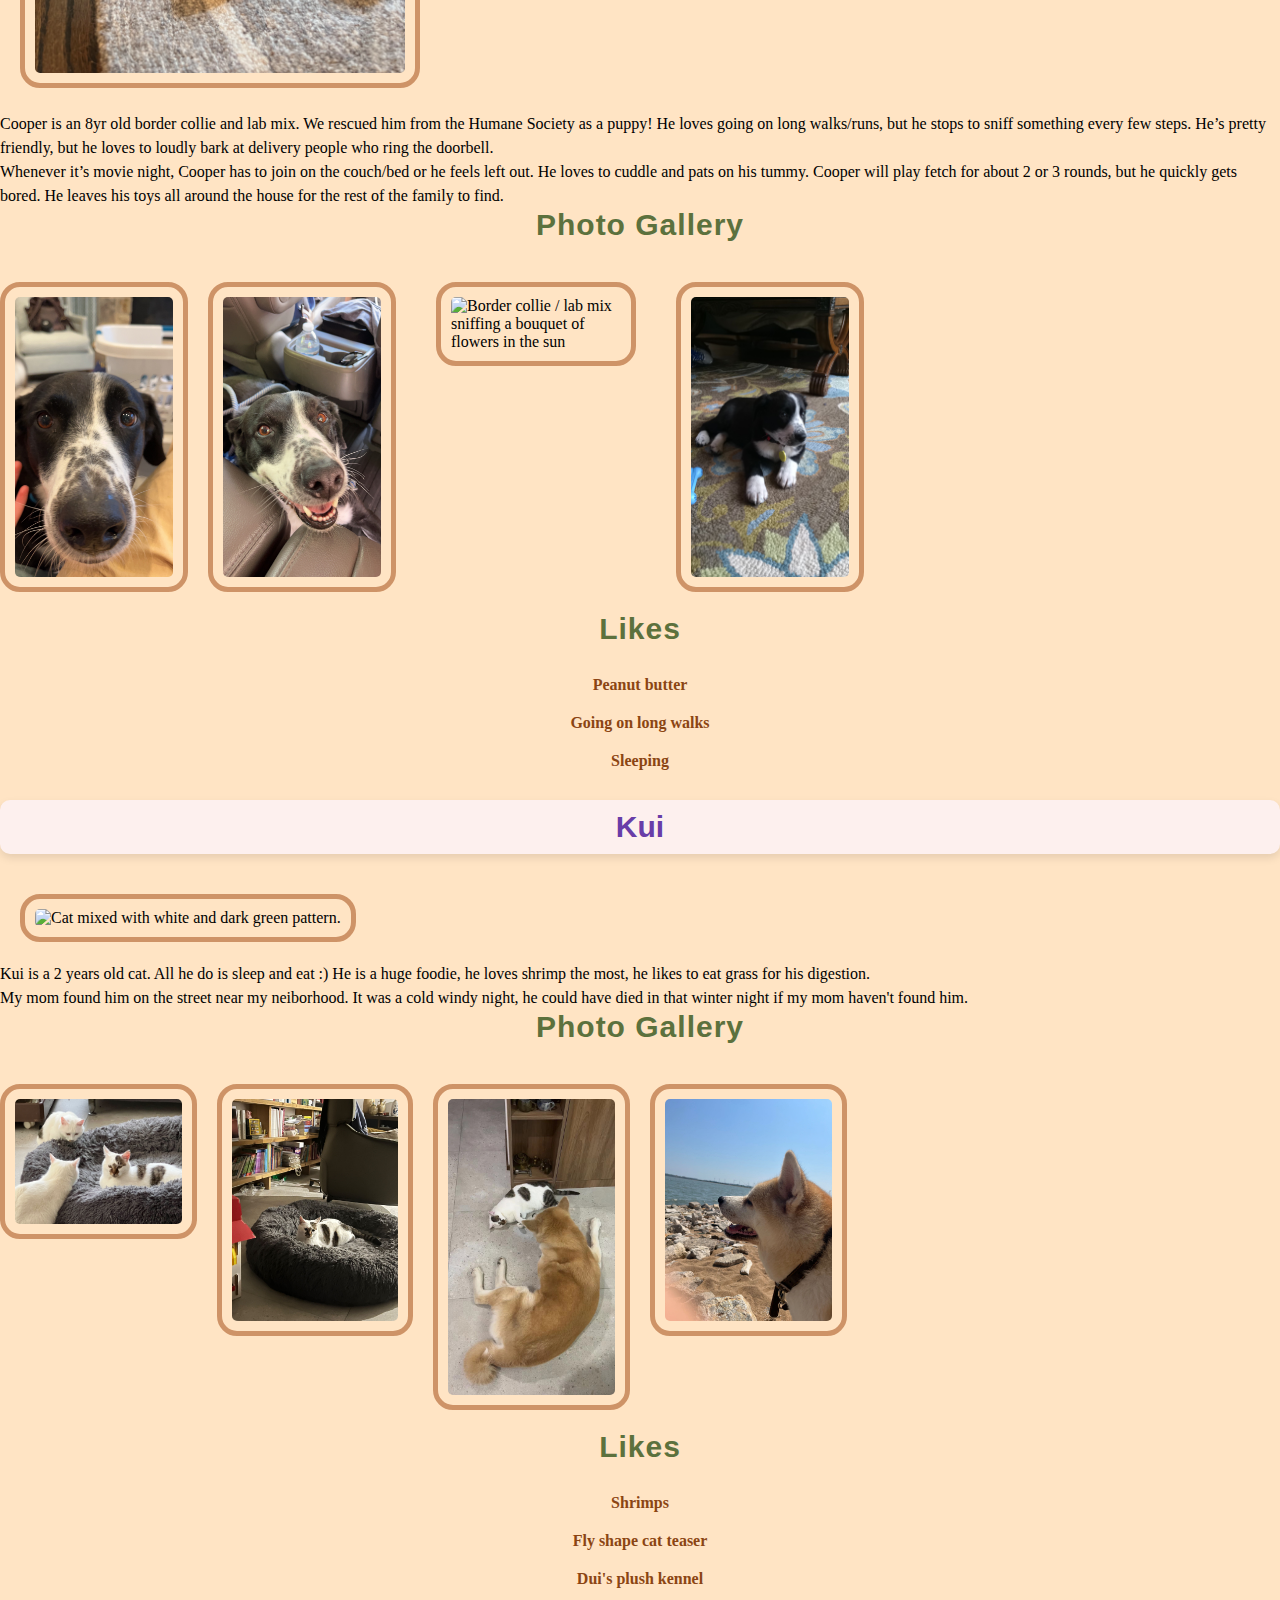
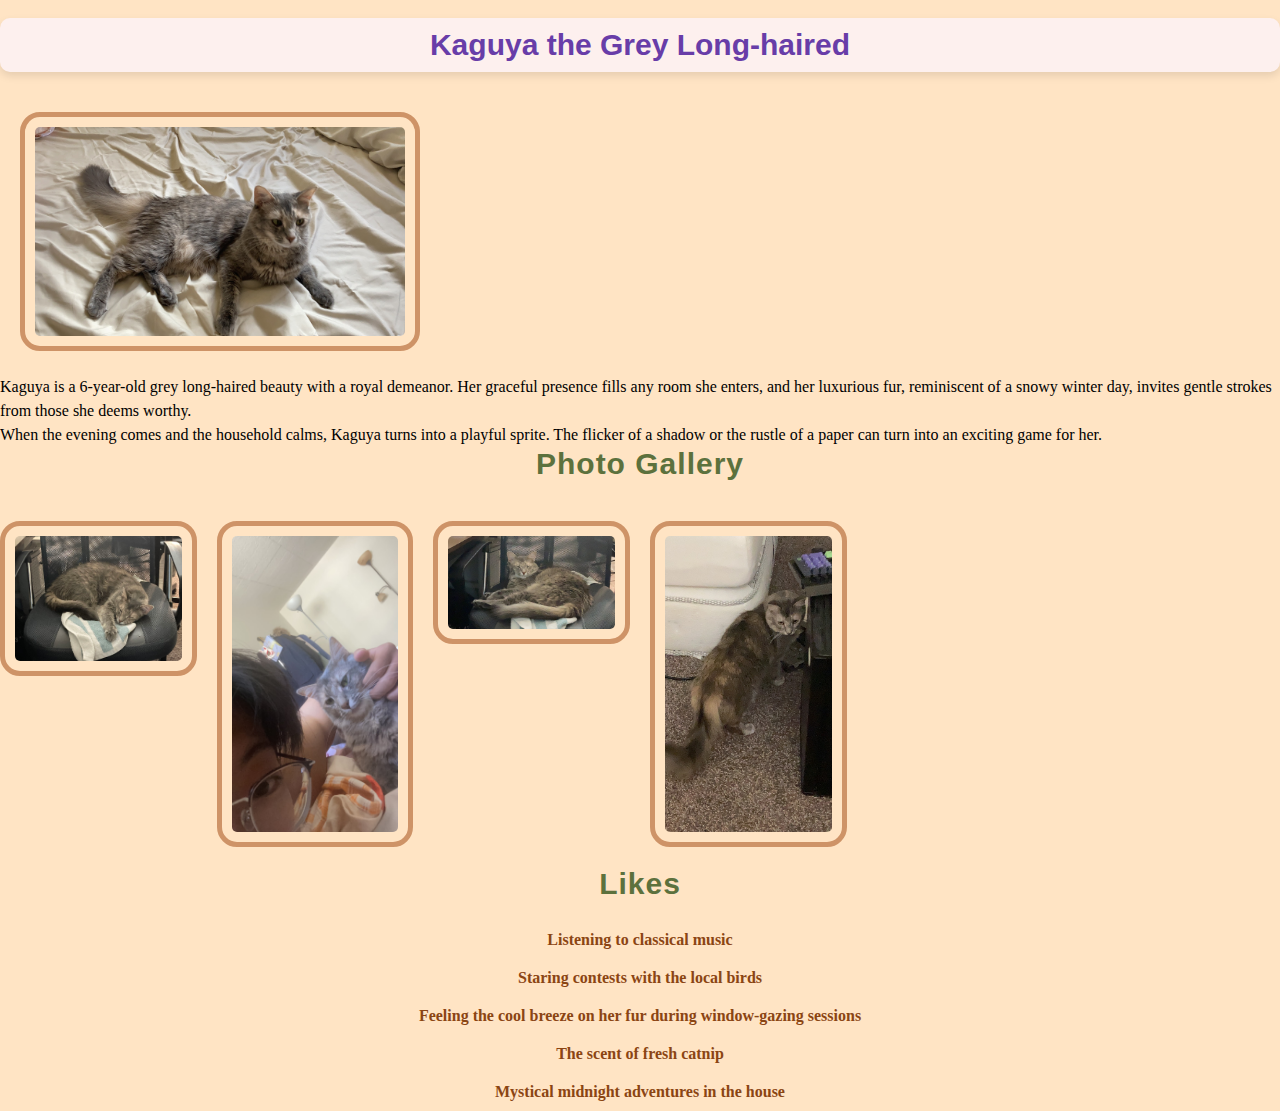
==== commit 55559f81: "Add files via upload" ====
--- a/pets.html
+++ b/pets.html
@@ -22,7 +22,7 @@
         <h1>Pets</h1>
         <div>
             <h2>Leo</h2>
-            <img src="images/Leo_primary_photo.jpg" alt="Guinea pig doing his best to smile for the camera" width="400"  onclick="openLightbox(this)">
+            <img src="images/Leo_primary_photo.jpg" class= 'lb' alt="Guinea pig doing his best to smile for the camera" width="400"  onclick="openLightbox(this)">
             <p>
                 Guinea pigs are a naturally energetic animal, who spend up to 20 hours a day awake. Despite being awake
                 for long periods of time, they naturally hide in their habitats, and can be difficult to see in their
@@ -37,10 +37,10 @@
             </p>
             <h3>Photo Gallery</h3>
             <div class = "pg">
-            <img src="images/Leo_greens.jpg" alt="Leo enjoying leafy" width="200"  onclick="openLightbox(this)">
-            <img src="images/Leo_run.jpg" alt="Leo running across his cage as fast as he can." width="200"  onclick="openLightbox(this)">
-            <img src="images/Leo_smile.jpg" alt="Leo smiling for the camera." width="200"  onclick="openLightbox(this)">
-            <img src="images/Leo_escape.jpg" alt="Leo socializing with other guinea pigs as they plan their escape."  onclick="openLightbox(this)"
+            <img src="images/Leo_greens.jpg" class= 'lb' alt="Leo enjoying leafy" width="200"  onclick="openLightbox(this)">
+            <img src="images/Leo_run.jpg" class= 'lb' alt="Leo running across his cage as fast as he can." width="200"  onclick="openLightbox(this)">
+            <img src="images/Leo_smile.jpg" class= 'lb' alt="Leo smiling for the camera." width="200"  onclick="openLightbox(this)">
+            <img src="images/Leo_escape.jpg" class= 'lb' alt="Leo socializing with other guinea pigs as they plan their escape."  onclick="openLightbox(this)"
                 width="200">
             </div>
             <h3>Likes</h3>
@@ -53,7 +53,7 @@
         </div>
         <div>
             <h2>Riley</h2>
-            <img src="images/riley_primary.jpg" alt="Apricot goldendoodle wearing blue bandana lying next to ball"
+            <img src="images/riley_primary.jpg" class= 'lb' alt="Apricot goldendoodle wearing blue bandana lying next to ball"
                 width="400"  onclick="openLightbox(this)">
             <p>
                 Riley is a 2yr old goldendoodle. He is very active and loves attention. Riley can be pretty mischievous;
@@ -69,10 +69,10 @@
             <h3>Photo Gallery</h3>
             <div class="pg">
 
-                <img src="images/riley_sleeping.jpg" alt="Goldendoodle peacefully resting on their dog bed" width="200"  onclick="openLightbox(this)">
-                <img src="images/riley_park.PNG" alt="Happy goldendoodle chilling by the Potomac River" width="200"  onclick="openLightbox(this)">
-                <img src="images/riley_friend.PNG" alt="Goldendoodle and traditional doodle playing together with a stick" width="200"  onclick="openLightbox(this)">
-                <img src="images/riley_texting.jpeg" alt="Silly dog texting on an iPad" width="200"  onclick="openLightbox(this)">
+                <img src="images/riley_sleeping.jpg" class= 'lb' alt="Goldendoodle peacefully resting on their dog bed" width="200"  onclick="openLightbox(this)">
+                <img src="images/riley_park.PNG" class= 'lb' alt="Happy goldendoodle chilling by the Potomac River" width="200"  onclick="openLightbox(this)">
+                <img src="images/riley_friend.PNG" class= 'lb' alt="Goldendoodle and traditional doodle playing together with a stick" width="200"  onclick="openLightbox(this)">
+                <img src="images/riley_texting.jpeg"class= 'lb'  alt="Silly dog texting on an iPad" width="200"  onclick="openLightbox(this)">
             </div>
             <h3>Likes</h3>
             <ul> 
@@ -84,7 +84,7 @@
         </div>
         <div>
             <h2>Bacon Q Dog</h2>
-            <img src="images/bacon.png" alt="Brown labradoodle wearing colorful lei" width="400"  onclick="openLightbox(this)">
+            <img src="images/bacon.png" class= 'lb' alt="Brown labradoodle wearing colorful lei" width="400"  onclick="openLightbox(this)">
             <p>
                 Bacon Q. Dog is a 9yr old labradoodle. He prefers to spend his days lounging among the three different
                 beds/couches that his family has gifted him. He enjoys a walk or two around the neighborhood, as long as
@@ -98,10 +98,10 @@
             </p>
             <h3>Photo Gallery</h3>
             <div class="pg">
-            <img src="images/bacon_halloween.JPG" alt="Brown labradoodle wearing a pirate costume" width="200"  onclick="openLightbox(this)">
-            <img src="images/bacon_bandana.JPG" alt="Brown labradoodle wearing an orange bandana" width="200"  onclick="openLightbox(this)">
-            <img src="images/bacon_graduation.JPG" alt="Small labradoodle puppy wearing a graduation cap and gown." width="200"  onclick="openLightbox(this)">
-            <img src="images/bacon.jpg" alt="Girl and dog demonstrating a sit and stay procedure" width="200"  onclick="openLightbox(this)">
+            <img src="images/bacon_halloween.JPG" class= 'lb' alt="Brown labradoodle wearing a pirate costume" width="200"  onclick="openLightbox(this)">
+            <img src="images/bacon_bandana.JPG" class= 'lb' alt="Brown labradoodle wearing an orange bandana" width="200"  onclick="openLightbox(this)">
+            <img src="images/bacon_graduation.JPG" class= 'lb' alt="Small labradoodle puppy wearing a graduation cap and gown." width="200"  onclick="openLightbox(this)">
+            <img src="images/bacon.jpg" class= 'lb' alt="Girl and dog demonstrating a sit and stay procedure" width="200"  onclick="openLightbox(this)">
             </div>
             <h3>Likes</h3>
                 <ul>
@@ -113,7 +113,7 @@
         </div>
         <div>
             <h2>Cheeto (Chicken)</h2>
-            <img src="images/cheeto_cattree.png" alt="Orange cat hanging paws off a cat tower" width="400"  onclick="openLightbox(this)">
+            <img src="images/cheeto_cattree.png" class= 'lb' alt="Orange cat hanging paws off a cat tower" width="400"  onclick="openLightbox(this)">
             <p>
                 Cheeto is a cat who likes to eat a lot and play a lot. He has an obsession with his grandpa (human) and
                 tries to get outside every single day. If he isn’t causing problems, he is usually hiding in a seven
@@ -126,10 +126,10 @@
             </p>
             <h3>Photo Gallery</h3>
             <div class="pg">
-            <img src="images/cheeto_carpet.jpg" alt="Cheeto laying sideways on the carpet" width="200" onclick="openLightbox(this)">
-            <img src="images/cheeto_moon.jpg" alt="Cheeto lying in the sun in a half moon crescent shape" width="200"  onclick="openLightbox(this)">
-            <img src="images/cheeto_boxes.jpg" alt="Cheeto lying on boxes with one leg hanging off." width="200"  onclick="openLightbox(this)">
-            <img src="images/cheeto_attack.jpg" alt="Cheeto attacking a hand trying to pet him." width="200"  onclick="openLightbox(this)">
+            <img src="images/cheeto_carpet.jpg" class= 'lb' alt="Cheeto laying sideways on the carpet" width="200" onclick="openLightbox(this)">
+            <img src="images/cheeto_moon.jpg" class= 'lb' alt="Cheeto lying in the sun in a half moon crescent shape" width="200"  onclick="openLightbox(this)">
+            <img src="images/cheeto_boxes.jpg" class= 'lb' alt="Cheeto lying on boxes with one leg hanging off." width="200"  onclick="openLightbox(this)">
+            <img src="images/cheeto_attack.jpg" class= 'lb' alt="Cheeto attacking a hand trying to pet him." width="200"  onclick="openLightbox(this)">
             </div>
             <h3>Likes</h3>
             <ul> 
@@ -141,7 +141,7 @@
         </div>
         <div>
             <h2>MiaoMiao</h2>
-            <img src="images/MiaoMiao.png" alt="A picture of MiaoMiao resting on her divine throne. Has paws under her body." width="400"  onclick="openLightbox(this)">
+            <img src="images/MiaoMiao.png" class= 'lb' alt="A picture of MiaoMiao resting on her divine throne. Has paws under her body." width="400"  onclick="openLightbox(this)">
             <p>MiaoMiao is the best cat in the world, extremely social with other, and vigilant against strangers.
                 Oftentimes you can find her running around the house looking for things to eat. If she consumed anything
                 other than cat food, she immediately throws up. </p>
@@ -149,10 +149,10 @@
                 on keyboards and joining Zoom calls.</p>
             <h3>Photo Gallery</h3>
             <div class="pg">
-            <img src="images/MiaoMiao_Sleeping.png" alt="MiaoMiao Sleeping with Favorite Toy" width="200"  onclick="openLightbox(this)">
-            <img src="images/MiaoMiao_Staring.png" alt="MiaoMiao Staring out the Window" width="200"  onclick="openLightbox(this)">
-            <img src="images/MiaoMiao_Sunbathing.png" alt="MiaoMiao Sunbathing on Carpet" width="200"  onclick="openLightbox(this)">
-            <img src="images/MiaoMiao_in_Cabinet.png" alt="MiaoMiao in my Cabinet" width="200"  onclick="openLightbox(this)">
+            <img src="images/MiaoMiao_Sleeping.png"class= 'lb'  alt="MiaoMiao Sleeping with Favorite Toy" width="200"  onclick="openLightbox(this)">
+            <img src="images/MiaoMiao_Staring.png" class= 'lb' alt="MiaoMiao Staring out the Window" width="200"  onclick="openLightbox(this)">
+            <img src="images/MiaoMiao_Sunbathing.png" class= 'lb' alt="MiaoMiao Sunbathing on Carpet" width="200"  onclick="openLightbox(this)">
+            <img src="images/MiaoMiao_in_Cabinet.png" class= 'lb' alt="MiaoMiao in my Cabinet" width="200"  onclick="openLightbox(this)">
             </div>
             <h3>Likes</h3>
             <ul>
@@ -166,7 +166,7 @@
         <div>
             <h2>Cooper</h2>
 
-            <img src ="images/cooper.jpeg" alt="Border collie and lab mix laying his head on his stuffed animal toy" width="400"  onclick="openLightbox(this)">
+            <img src ="images/cooper.jpeg" class= 'lb' alt="Border collie and lab mix laying his head on his stuffed animal toy" width="400"  onclick="openLightbox(this)">
             
             <p>Cooper is an 8yr old border collie and lab mix. We rescued him from the Humane Society as a puppy! He loves going on long walks/runs, but he stops to sniff something every few steps. He’s pretty friendly, but he loves to loudly bark at delivery people who ring the doorbell.</p> 
             
@@ -174,13 +174,13 @@
 
             <h3>Photo Gallery</h3>
             <div class="pg">
-            <img src ="images/cooper_closeup.JPG" alt="Border collie / lab mix putting his face close to the camera" width="200"  onclick="openLightbox(this)">
-
-            <img src ="images/cooper_smiling.JPG" alt="Black and white colored dog smiling directly at the camera" width="200"  onclick="openLightbox(this)">
-
-            <img src ="images/cooper_flowers.jpeg" alt="Border collie / lab mix sniffing a bouquet of flowers in the sun" width="200"  onclick="openLightbox(this)">
-
-            <img src ="images/cooper_puppy.JPG" alt="Small border collie / lab mix puppy laying on the carpet" width="200 "  onclick="openLightbox(this)">
+            <img src ="images/cooper_closeup.JPG" class= 'lb' alt="Border collie / lab mix putting his face close to the camera" width="200"  onclick="openLightbox(this)">
+
+            <img src ="images/cooper_smiling.JPG" class= 'lb' alt="Black and white colored dog smiling directly at the camera" width="200"  onclick="openLightbox(this)">
+
+            <img src ="images/cooper_flowers.jpeg" class= 'lb' alt="Border collie / lab mix sniffing a bouquet of flowers in the sun" width="200"  onclick="openLightbox(this)">
+
+            <img src ="images/cooper_puppy.JPG" class= 'lb' alt="Small border collie / lab mix puppy laying on the carpet" width="200 "  onclick="openLightbox(this)">
             </div>
             <h3>Likes</h3>
             
@@ -196,7 +196,7 @@
 
         <div>
             <h2>Kui</h2>
-            <img src="images/Kui1.jpeg" width = 400 alt = "Cat mixed with white and dark green pattern."  onclick="openLightbox(this)">
+            <img src="images/Kui1.jpeg" class= 'lb' width = 400  class= 'lb'alt = "Cat mixed with white and dark green pattern."  onclick="openLightbox(this)">
             <p>
                 Kui is a 2 years old cat. All he do is sleep and eat :) He is a huge foodie, he loves shrimp the most, he likes to eat grass for his digestion.
             </p>
@@ -208,10 +208,10 @@
         <div>
             <h3>Photo Gallery</h3>
             <div class="pg">
-            <img src="images/Kui2.jpeg" width = 200 alt = "Kui with 2 other cats in the household, they are his closest family members."  onclick="openLightbox(this)">
-            <img src="images/Kui3.jpeg" width = 200 alt = "Kui looking sentimental in Dui's plush kennel. He is a very sentimental cat."  onclick="openLightbox(this)">
-            <img src="images/KuiDui.jpeg" width = 200 alt = "Kui loves his older sister Dui. However, Dui can be very strict to Kui."  onclick="openLightbox(this)">
-            <img src="images/Dui.jpeg" width = 200 alt = "Dui is having fun time without Kui!"  onclick="openLightbox(this)">
+            <img src="images/Kui2.jpeg" width = 200  class= 'lb'alt = "Kui with 2 other cats in the household, they are his closest family members."  onclick="openLightbox(this)">
+            <img src="images/Kui3.jpeg" width = 200  class= 'lb'alt = "Kui looking sentimental in Dui's plush kennel. He is a very sentimental cat."  onclick="openLightbox(this)">
+            <img src="images/KuiDui.jpeg" width = 200  class= 'lb' alt = "Kui loves his older sister Dui. However, Dui can be very strict to Kui."  onclick="openLightbox(this)">
+            <img src="images/Dui.jpeg" width = 200 class= 'lb' alt = "Dui is having fun time without Kui!"  onclick="openLightbox(this)">
             </div>
         </div>
         <div>
@@ -225,17 +225,17 @@
         </div>
         <div>
             <h2>Kaguya the Grey Long-haired</h2>
-            <img src="images/kaguya.jpg" width="400" alt="Graceful grey long-haired cat with a fluffy tail">
+            <img src="images/kaguya.jpg" width="400" class= 'lb' alt="Graceful grey long-haired cat with a fluffy tail">
         
             <p>Kaguya is a 6-year-old grey long-haired beauty with a royal demeanor. Her graceful presence fills any room she enters, and her luxurious fur, reminiscent of a snowy winter day, invites gentle strokes from those she deems worthy.</p >
             <p>When the evening comes and the household calms, Kaguya turns into a playful sprite. The flicker of a shadow or the rustle of a paper can turn into an exciting game for her.</p >
             
             <h3>Photo Gallery</h3>
             <div class="pg">
-            <img src="images/kaguya_perch.jpg" width="200" alt="Kaguya sitting majestically on her favorite perch"  onclick="openLightbox(this)">
-            <img src="images/kaguya_withme.jpg" width="200" alt="I hug Kaguya and take a sweet picture"  onclick="openLightbox(this)">
-            <img src = "images/kaguya_enjoy.jpg" width = "200" alt="Kaguya enjoys sleeping on her favorite perch with the towel"  onclick="openLightbox(this)">
-            <img src="images/kaguya_play.jpg" width="200" alt="Kaguya loves play the wire at home."  onclick="openLightbox(this)">
+            <img src="images/kaguya_perch.jpg" class= 'lb' width="200" alt="Kaguya sitting majestically on her favorite perch"  onclick="openLightbox(this)">
+            <img src="images/kaguya_withme.jpg" class= 'lb' width="200" alt="I hug Kaguya and take a sweet picture"  onclick="openLightbox(this)">
+            <img src = "images/kaguya_enjoy.jpg" class= 'lb' width = "200" alt="Kaguya enjoys sleeping on her favorite perch with the towel"  onclick="openLightbox(this)">
+            <img src="images/kaguya_play.jpg" class= 'lb' width="200" alt="Kaguya loves play the wire at home."  onclick="openLightbox(this)">
             </div>
             <h3>Likes</h3>
             <ul>
@@ -246,14 +246,19 @@
                 <li>Mystical midnight adventures in the house</li>
             </ul>
 
-            <!-- Lightbox Modal -->
             <div id="lightboxModal" class="lightbox">
                 <span class="close" onclick="closeLightbox()">&times;</span>
+                <span class="arrow left" onclick="previousImage()">&#10094;</span> <!-- Left arrow -->
                 <img class="lightbox-content" id="lightboxImage">
+                <span class="arrow right" onclick="nextImage()">&#10095;</span> <!-- Right arrow -->
                 <div id="caption"></div>
             </div>
 
-            <script type="text/javascript">
+            <script type="text/javascript">  
+                // Correct the selector to target elements with class 'lb'
+                var images = document.querySelectorAll('.lb');
+                var currentIndex = 0; 
+            
                 // Function to open the lightbox
                 function openLightbox(imgElement) {
                     var src = imgElement.getAttribute('src'); // Get the source of the image
@@ -261,13 +266,47 @@
                     document.getElementById('lightboxModal').style.display = 'block';
                     document.getElementById('lightboxImage').setAttribute('src', src);
                     document.getElementById('caption').innerText = alt;
+            
+                    // Add the animation class if the window width is greater than or equal to 710px
+                    if (window.innerWidth >= 710) {
+                        document.getElementById('lightboxImage').classList.add('lightbox-zoom-animation');
+                    }
+            
+                    // Update currentIndex to the index of the clicked image
+                    currentIndex = Array.from(images).indexOf(imgElement);
                 }
-
-
+            
                 // Function to close the lightbox
                 function closeLightbox() {
                     document.getElementById('lightboxModal').style.display = 'none';
+                    document.getElementById('lightboxImage').classList.remove('lightbox-zoom-animation');
                 }
+            
+                function nextImage() {
+                    if (currentIndex < images.length - 1) {
+                        currentIndex++;
+                    } else {
+                        currentIndex = 0; // Loop back to the first image
+                    }
+                    openLightbox(images[currentIndex]);
+                }
+            
+                function previousImage() {
+                    if (currentIndex > 0) {
+                        currentIndex--;
+                    } else {
+                        currentIndex = images.length - 1; // Loop back to the last image
+                    }
+                    openLightbox(images[currentIndex]);
+                }
+            
+                document.addEventListener('keydown', function(e) {
+                    if (e.key === 'ArrowRight') {
+                        nextImage();
+                    } else if (e.key === 'ArrowLeft') {
+                        previousImage();
+                    }
+                });
             </script>
         </div>
     </main>
--- a/css/style.css
+++ b/css/style.css
@@ -65,6 +65,9 @@
     line-height:1.5;
 }
 
+.navigation li {
+    margin: 0 10px;
+}
 nav a.active{
     text-decoration: underline;
 }
@@ -98,12 +101,21 @@
     background-color: #e7ab76; 
 }
 
-
 #Skip {
-    text-transform: uppercase;
-    position : absolute;
-    left: -500px;
-}
+    position: absolute;
+    top: 10px;
+    left: 10px;
+    background: #dc7d54;
+    color: white;
+    padding: 8px;
+    z-index: 100;
+    transition: background-color 0.3s;
+}
+
+#Skip:focus {
+    background-color: #444; /* Color to change to on focus */
+}
+
 
 .navigation {
     display: flex; 
@@ -152,7 +164,7 @@
 
 @media (max-width: 700px) { 
     .navigation a {
-        font-size: 20px;
+        font-size: 15px;
         padding: 15px 25px;
     }
     .pg {
@@ -164,10 +176,6 @@
         padding: 10px 20px;
         max-width: 95%;
     }
-}
-
-.navigation li {
-    margin: 0 10px;
 }
 
 /* Lightbox CSS */
@@ -229,3 +237,58 @@
     padding: 10px 0;
     height: 150px;
 }
+
+
+@media (min-width: 710px) {
+    .navigation a {
+        font-size: 26px;
+        padding: 12px 24px;
+    }
+    .lightbox-zoom-animation {
+        animation: zoomIn 0.5s;
+    }
+
+    @keyframes zoomIn {
+        from {
+            transform: scale(0);
+        }
+        to {
+            transform: scale(1);
+        }
+    }
+    #Skip:focus, #Skip:hover {
+        background-color: #555; 
+        color: #fff;
+        text-decoration: underline;
+    }
+}
+
+.arrow {
+    cursor: pointer;
+    position: absolute;
+    top: 50%;
+    width: auto;
+    padding: 16px;
+    margin-top: -50px;
+    color: white;
+    font-weight: bold;
+    font-size: 30px;
+    transition: 0.6s ease;
+    border-radius: 0 3px 3px 0;
+    user-select: none; /* Prevent text select */
+}
+
+.arrow.left {
+    left: 10%;
+    border-radius: 3px 0 0 3px;
+}
+
+.arrow.right {
+    right: 10%;
+    border-radius: 0 3px 3px 0;
+}
+
+
+.arrow:hover {
+    background-color: rgba(0, 0, 0, 0.8);
+}
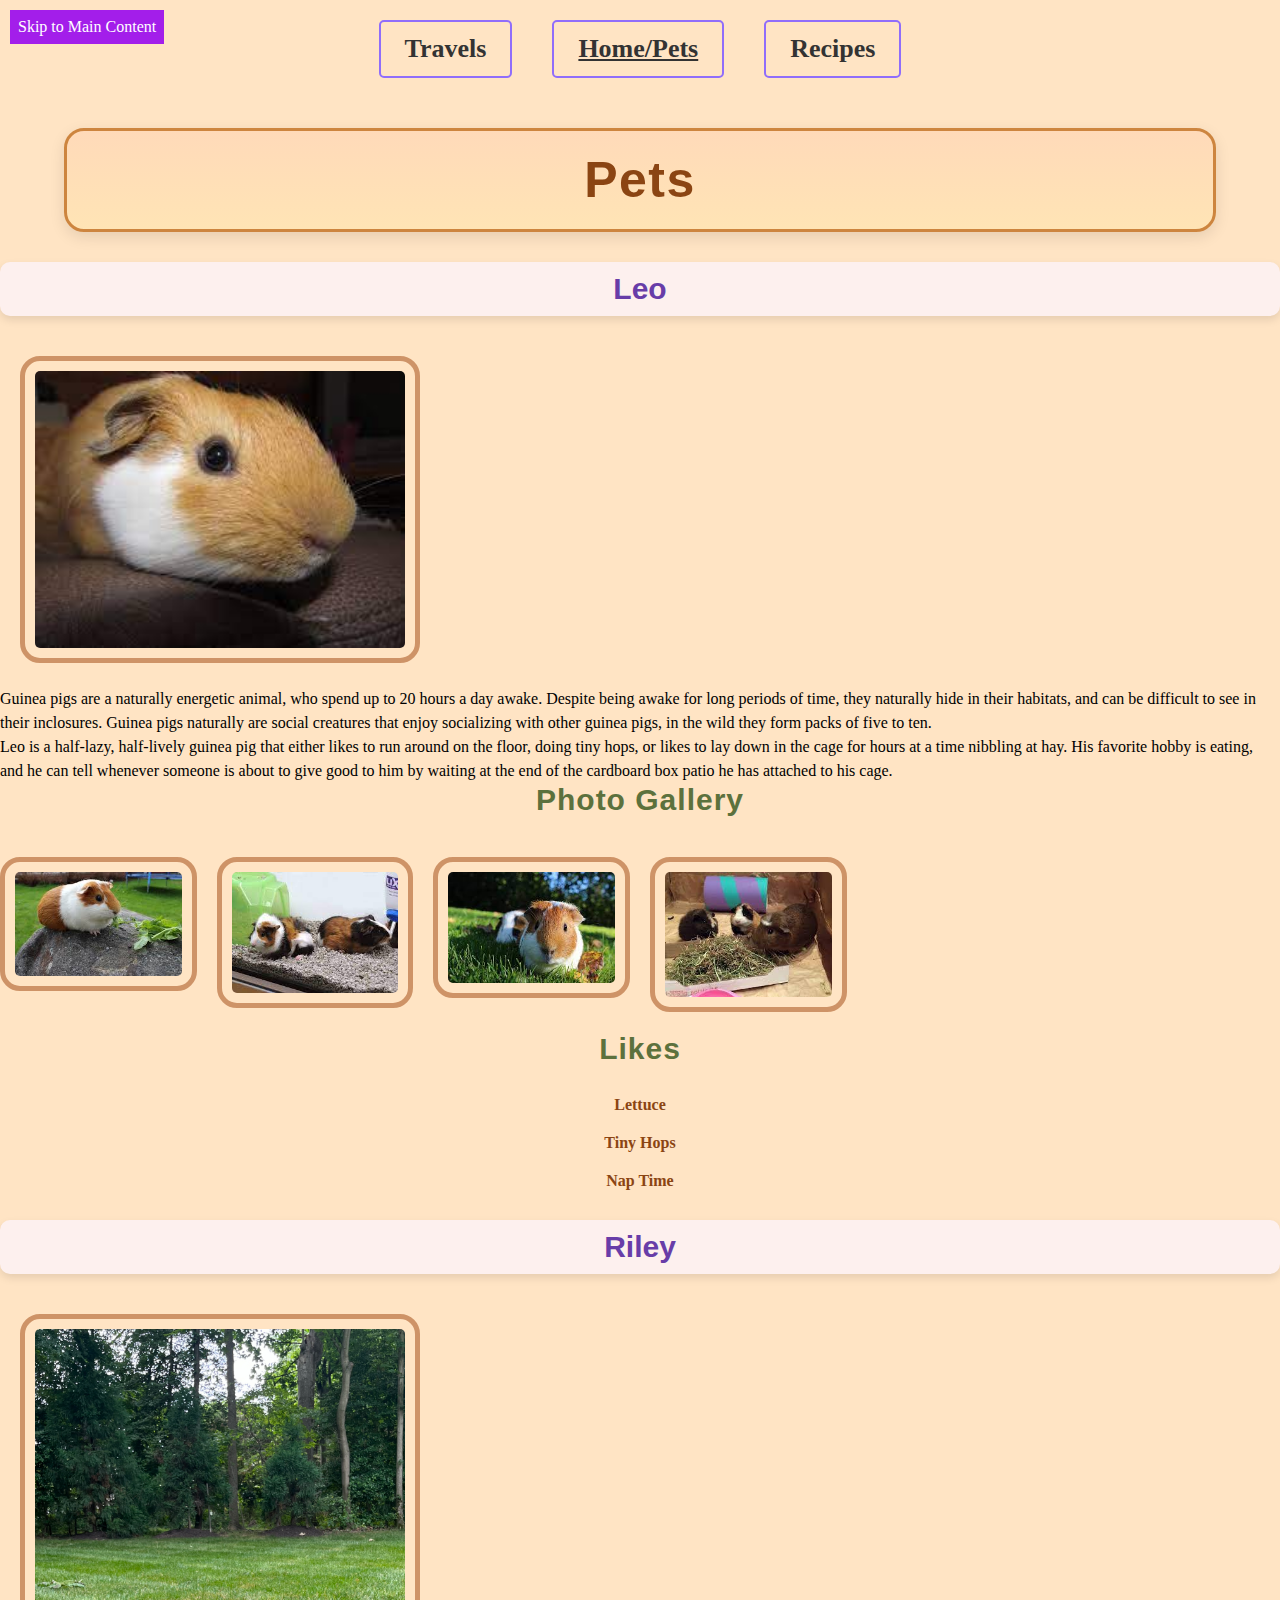
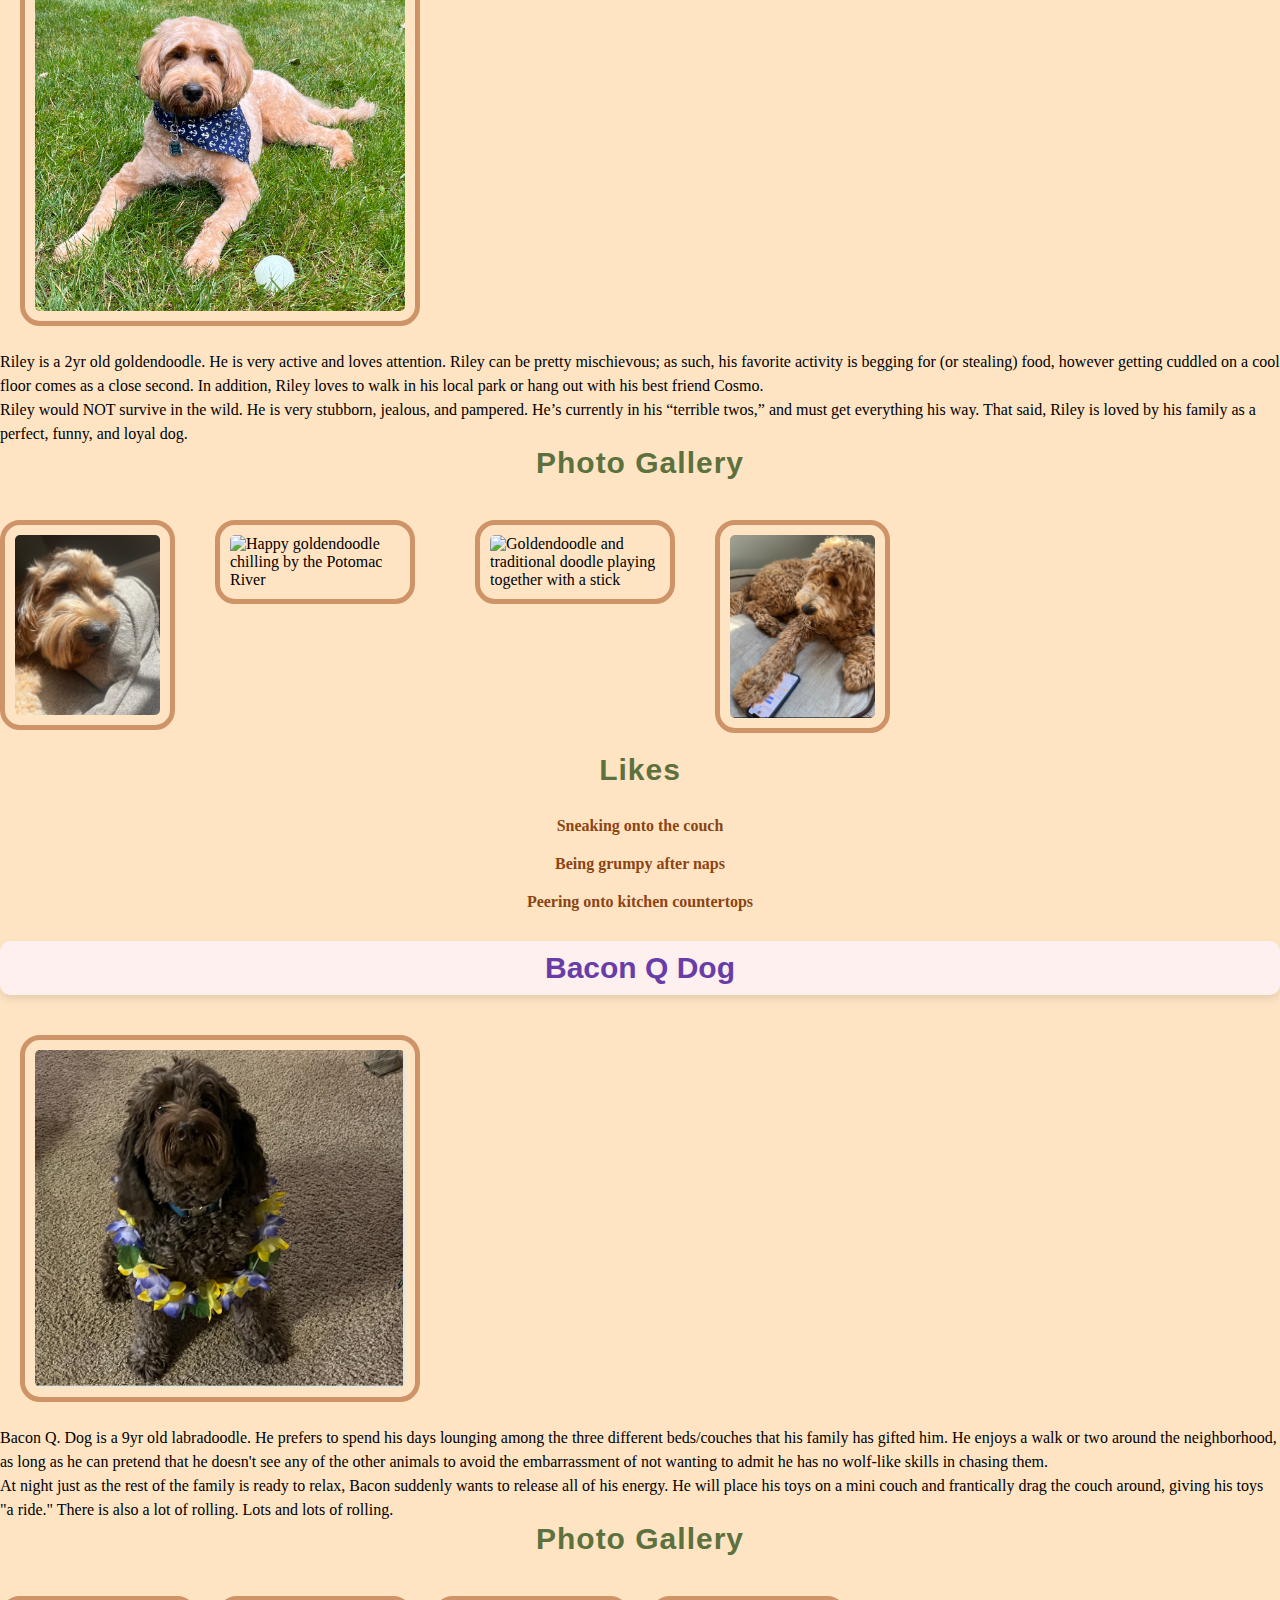
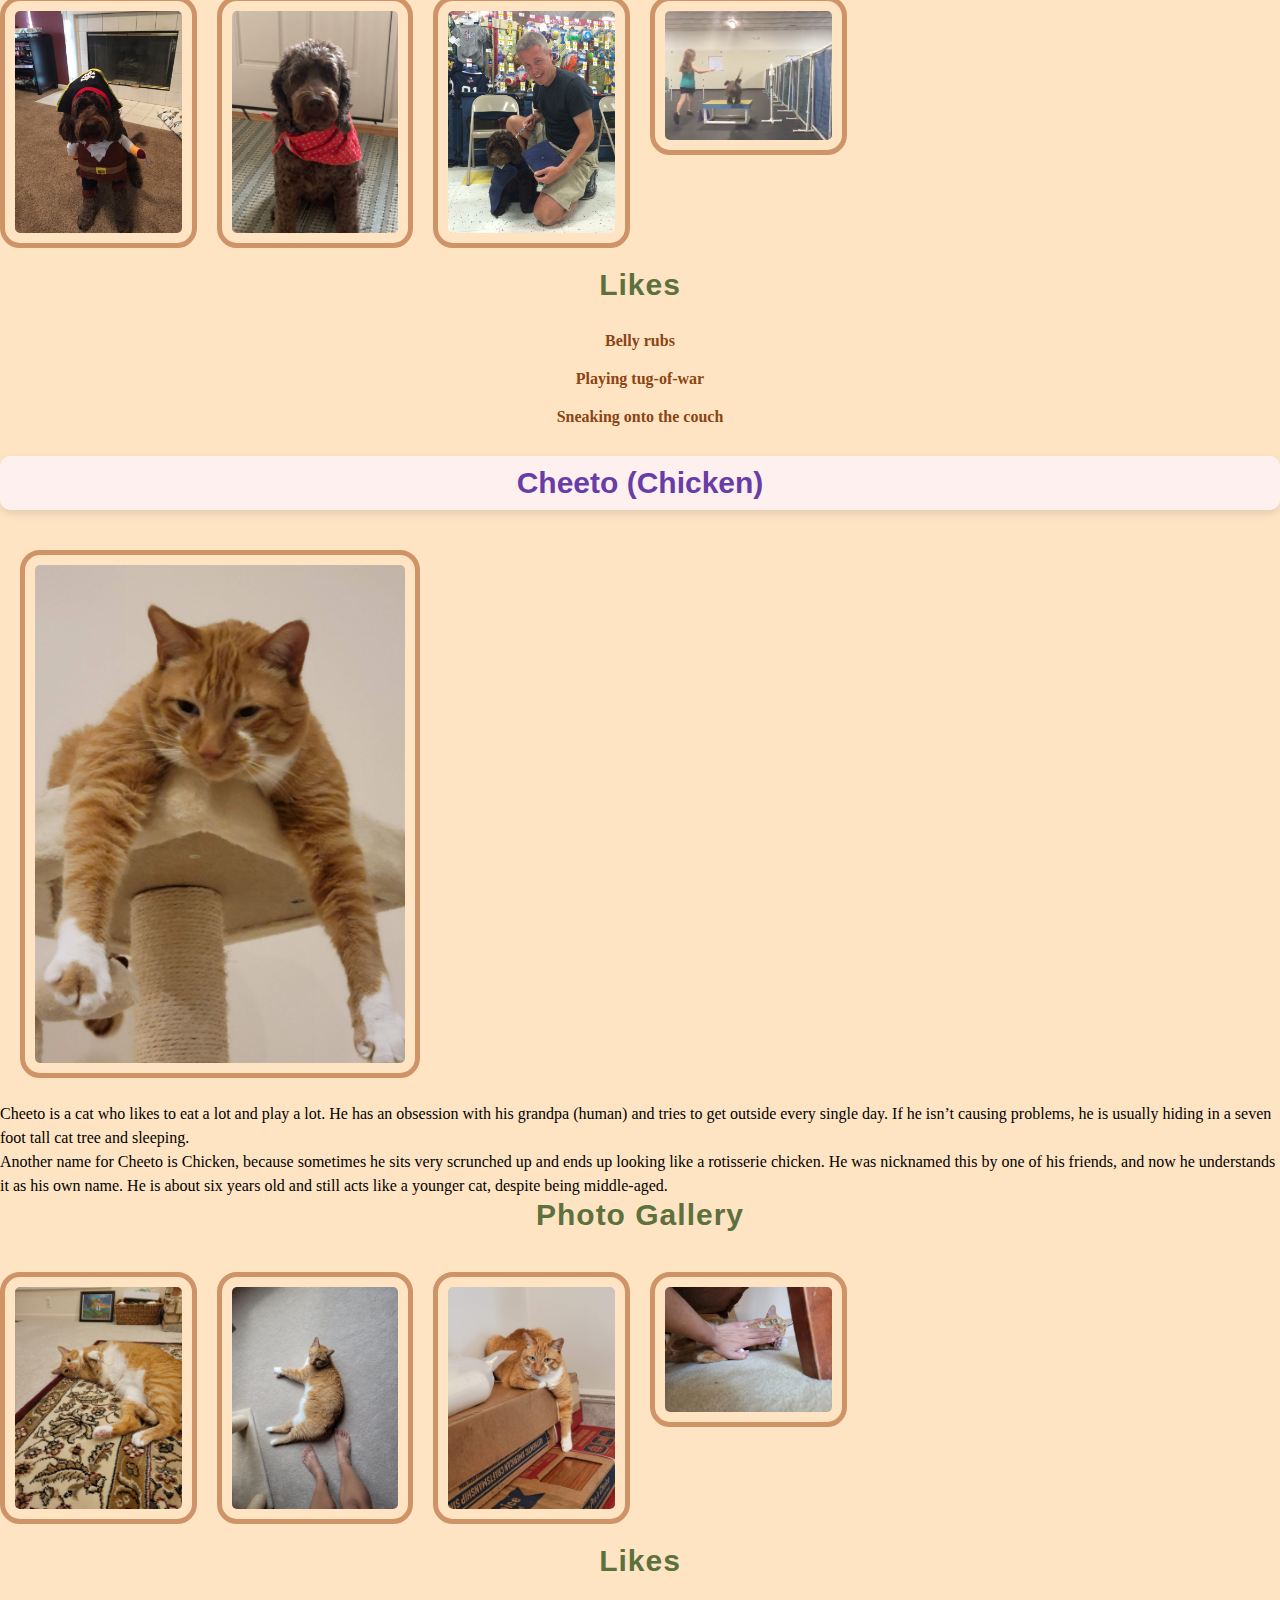
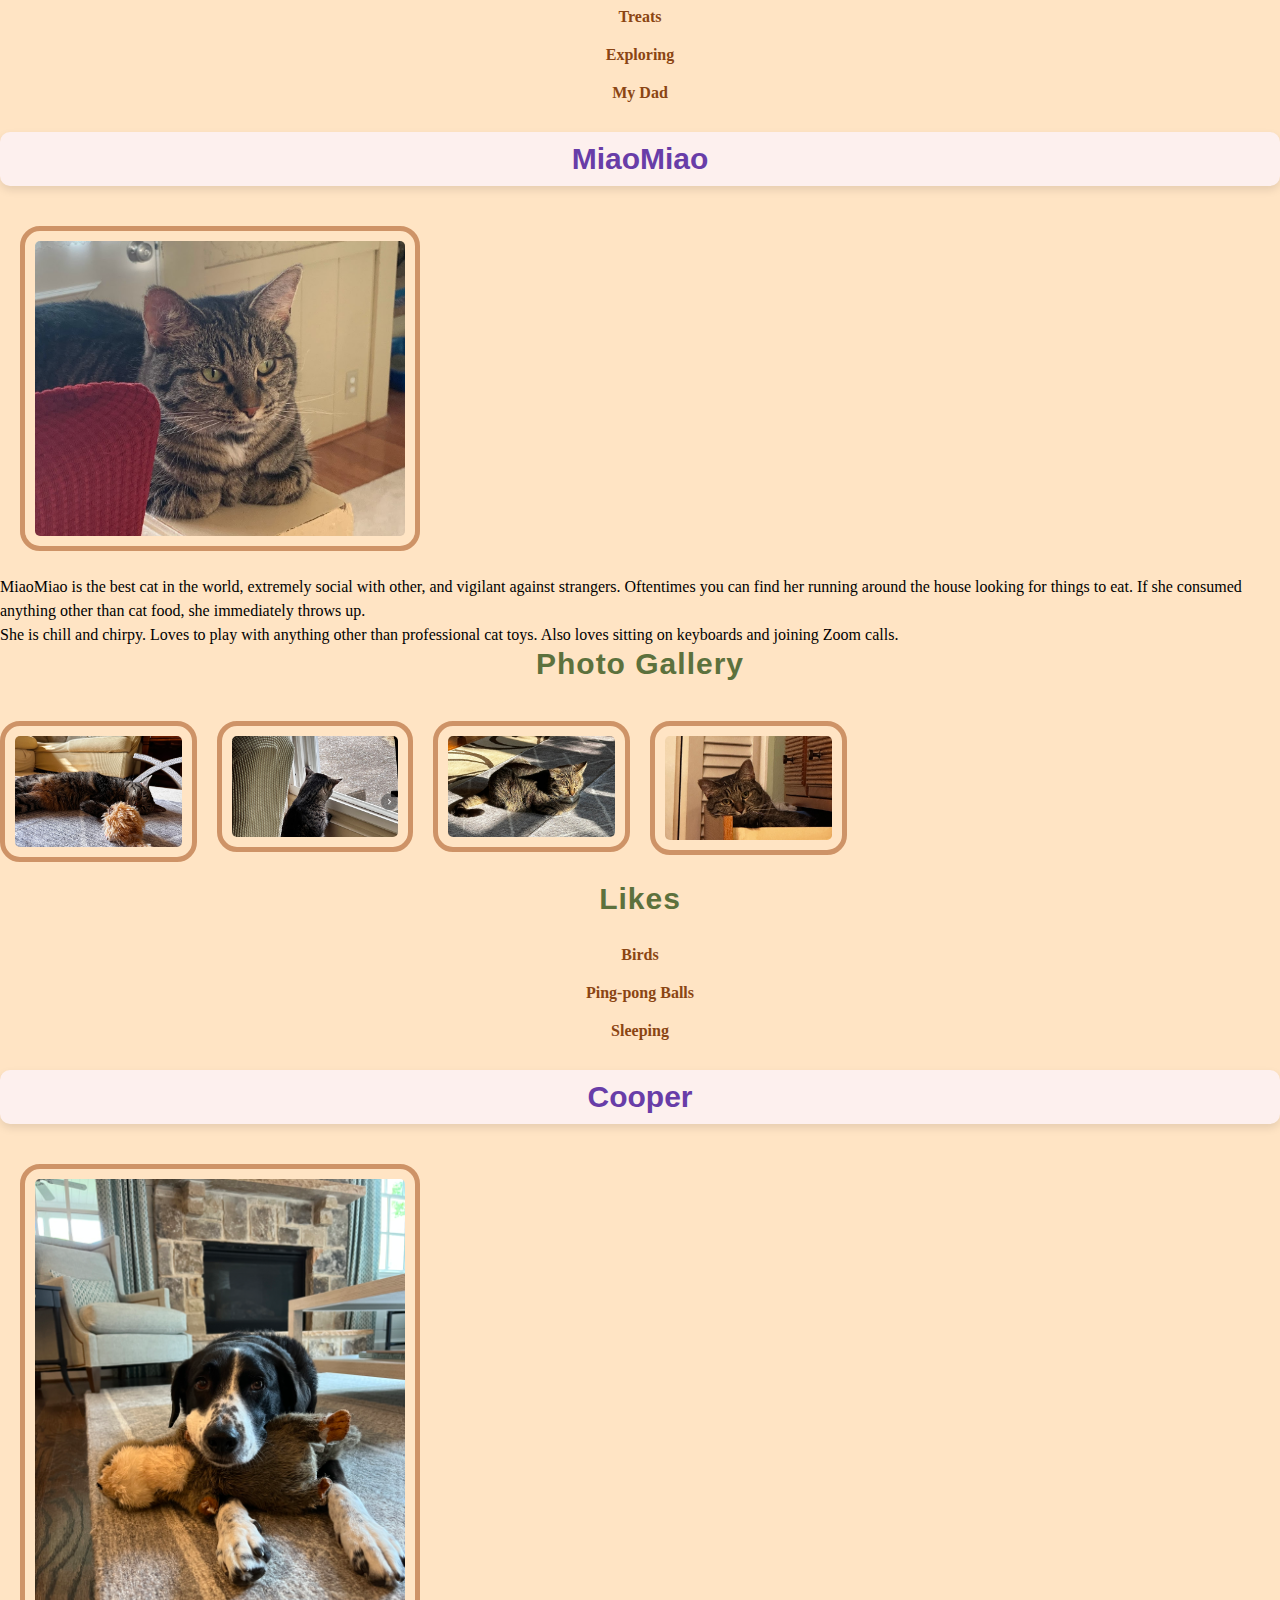
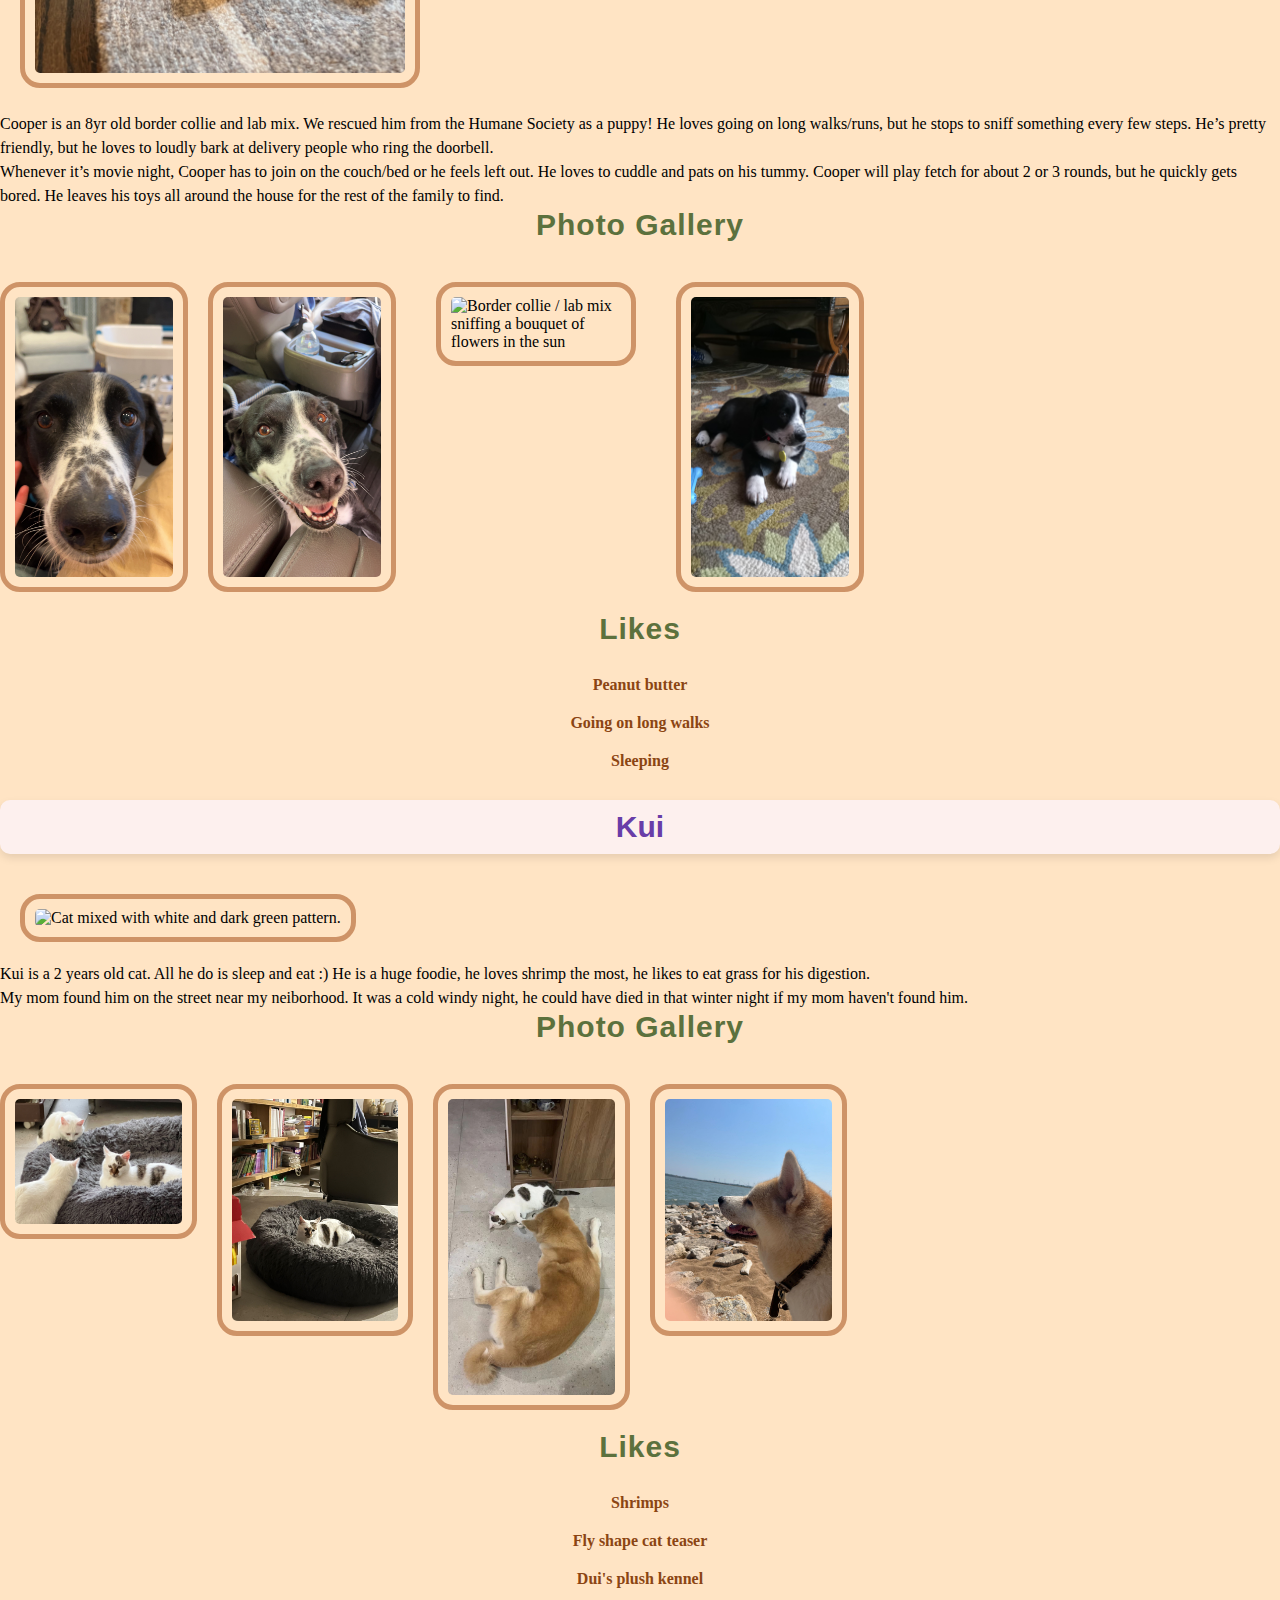
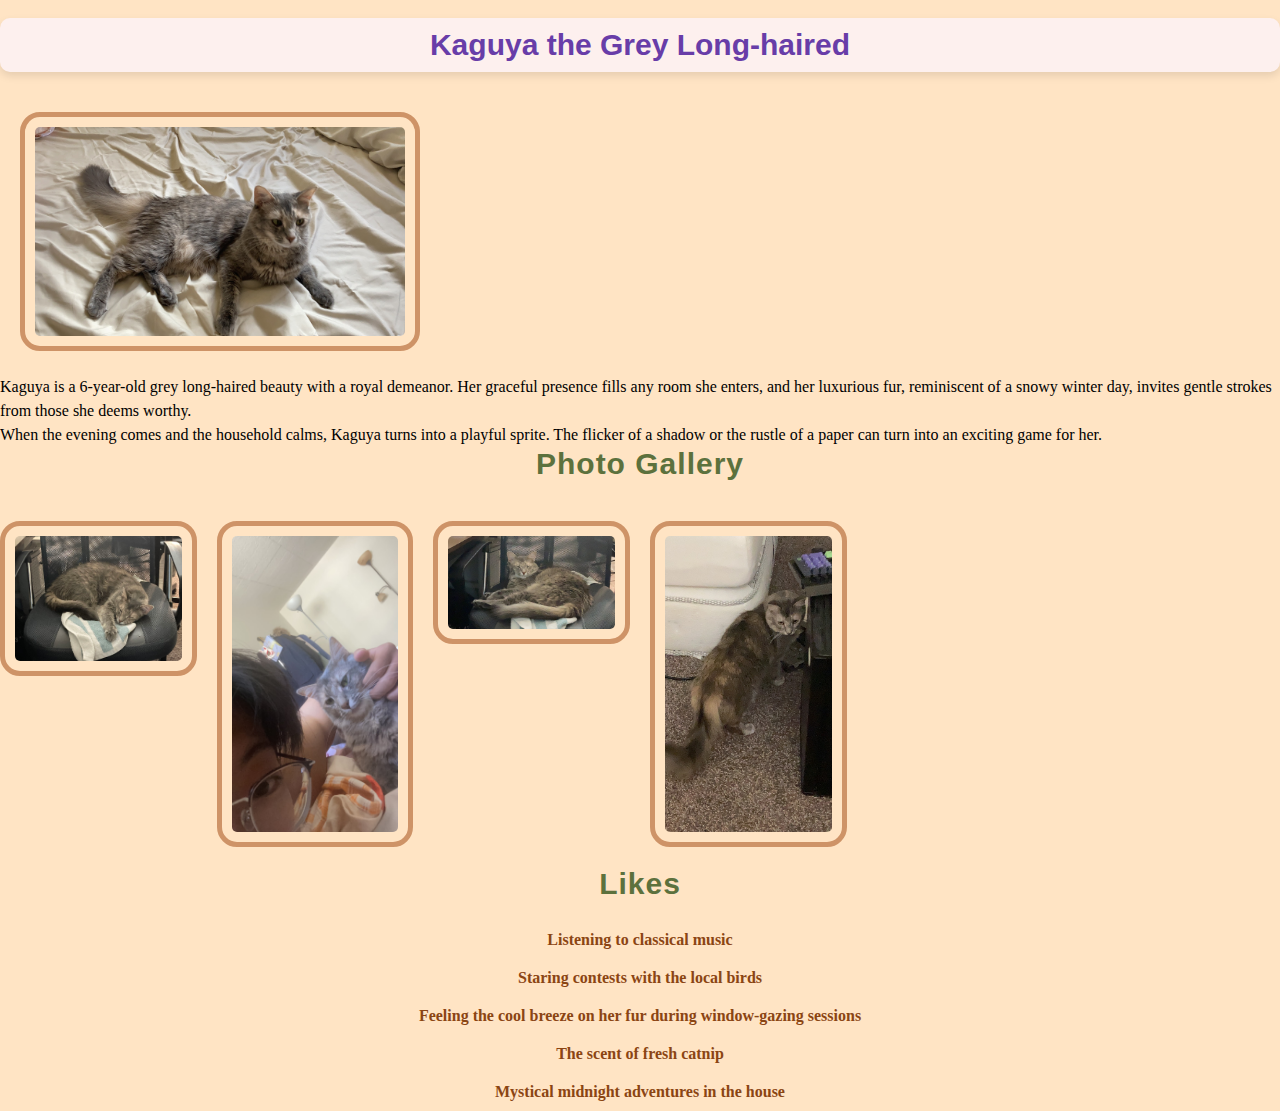
==== commit 5ac0ee51: "Add files via upload" ====
--- a/pets.html
+++ b/pets.html
@@ -22,7 +22,7 @@
         <h1>Pets</h1>
         <div>
             <h2>Leo</h2>
-            <img src="images/Leo_primary_photo.jpg" class= 'lb' alt="Guinea pig doing his best to smile for the camera" width="400"  onclick="openLightbox(this)">
+            <img src="images/Leo_primary_photo.jpg" class= 'lb' alt="Guinea pig doing his best to smile for the camera" width="400"  onclick="openLightbox(this)" onkeypress="openLightbox(this)" tabindex="0" role="button">
             <p>
                 Guinea pigs are a naturally energetic animal, who spend up to 20 hours a day awake. Despite being awake
                 for long periods of time, they naturally hide in their habitats, and can be difficult to see in their
@@ -37,10 +37,10 @@
             </p>
             <h3>Photo Gallery</h3>
             <div class = "pg">
-            <img src="images/Leo_greens.jpg" class= 'lb' alt="Leo enjoying leafy" width="200"  onclick="openLightbox(this)">
-            <img src="images/Leo_run.jpg" class= 'lb' alt="Leo running across his cage as fast as he can." width="200"  onclick="openLightbox(this)">
-            <img src="images/Leo_smile.jpg" class= 'lb' alt="Leo smiling for the camera." width="200"  onclick="openLightbox(this)">
-            <img src="images/Leo_escape.jpg" class= 'lb' alt="Leo socializing with other guinea pigs as they plan their escape."  onclick="openLightbox(this)"
+            <img src="images/Leo_greens.jpg" class= 'lb' alt="Leo enjoying leafy" width="200"  onclick="openLightbox(this)" onkeypress="openLightbox(this)" tabindex="0" role="button">
+            <img src="images/Leo_run.jpg" class= 'lb' alt="Leo running across his cage as fast as he can." width="200"  onclick="openLightbox(this)" onkeypress="openLightbox(this)" tabindex="0" role="button">
+            <img src="images/Leo_smile.jpg" class= 'lb' alt="Leo smiling for the camera." width="200"  onclick="openLightbox(this) " onkeypress="openLightbox(this)" tabindex="0" role="button">
+            <img src="images/Leo_escape.jpg" class= 'lb' alt="Leo socializing with other guinea pigs as they plan their escape."  onclick="openLightbox(this)" onkeypress="openLightbox(this)" tabindex="0" role="button"
                 width="200">
             </div>
             <h3>Likes</h3>
@@ -54,7 +54,7 @@
         <div>
             <h2>Riley</h2>
             <img src="images/riley_primary.jpg" class= 'lb' alt="Apricot goldendoodle wearing blue bandana lying next to ball"
-                width="400"  onclick="openLightbox(this)">
+                width="400"  onclick="openLightbox(this)" onkeypress="openLightbox(this)" tabindex="0" role="button">
             <p>
                 Riley is a 2yr old goldendoodle. He is very active and loves attention. Riley can be pretty mischievous;
                 as such, his favorite activity is begging for (or stealing) food, however getting cuddled on a cool
@@ -69,10 +69,10 @@
             <h3>Photo Gallery</h3>
             <div class="pg">
 
-                <img src="images/riley_sleeping.jpg" class= 'lb' alt="Goldendoodle peacefully resting on their dog bed" width="200"  onclick="openLightbox(this)">
-                <img src="images/riley_park.PNG" class= 'lb' alt="Happy goldendoodle chilling by the Potomac River" width="200"  onclick="openLightbox(this)">
-                <img src="images/riley_friend.PNG" class= 'lb' alt="Goldendoodle and traditional doodle playing together with a stick" width="200"  onclick="openLightbox(this)">
-                <img src="images/riley_texting.jpeg"class= 'lb'  alt="Silly dog texting on an iPad" width="200"  onclick="openLightbox(this)">
+                <img src="images/riley_sleeping.jpg" class= 'lb' alt="Goldendoodle peacefully resting on their dog bed" width="200"  onclick="openLightbox(this)" onkeypress="openLightbox(this)" tabindex="0" role="button">
+                <img src="images/riley_park.PNG" class= 'lb' alt="Happy goldendoodle chilling by the Potomac River" width="200"  onclick="openLightbox(this)" onkeypress="openLightbox(this)" tabindex="0" role="button">
+                <img src="images/riley_friend.PNG" class= 'lb' alt="Goldendoodle and traditional doodle playing together with a stick" width="200"  onclick="openLightbox(this)" onkeypress="openLightbox(this)" tabindex="0" role="button">
+                <img src="images/riley_texting.jpeg"class= 'lb'  alt="Silly dog texting on an iPad" width="200"  onclick="openLightbox(this)" onkeypress="openLightbox(this)" tabindex="0" role="button">
             </div>
             <h3>Likes</h3>
             <ul> 
@@ -84,7 +84,7 @@
         </div>
         <div>
             <h2>Bacon Q Dog</h2>
-            <img src="images/bacon.png" class= 'lb' alt="Brown labradoodle wearing colorful lei" width="400"  onclick="openLightbox(this)">
+            <img src="images/bacon.png" class= 'lb' alt="Brown labradoodle wearing colorful lei" width="400"  onclick="openLightbox(this)" onkeypress="openLightbox(this)" tabindex="0" role="button">
             <p>
                 Bacon Q. Dog is a 9yr old labradoodle. He prefers to spend his days lounging among the three different
                 beds/couches that his family has gifted him. He enjoys a walk or two around the neighborhood, as long as
@@ -98,10 +98,10 @@
             </p>
             <h3>Photo Gallery</h3>
             <div class="pg">
-            <img src="images/bacon_halloween.JPG" class= 'lb' alt="Brown labradoodle wearing a pirate costume" width="200"  onclick="openLightbox(this)">
-            <img src="images/bacon_bandana.JPG" class= 'lb' alt="Brown labradoodle wearing an orange bandana" width="200"  onclick="openLightbox(this)">
-            <img src="images/bacon_graduation.JPG" class= 'lb' alt="Small labradoodle puppy wearing a graduation cap and gown." width="200"  onclick="openLightbox(this)">
-            <img src="images/bacon.jpg" class= 'lb' alt="Girl and dog demonstrating a sit and stay procedure" width="200"  onclick="openLightbox(this)">
+            <img src="images/bacon_halloween.JPG" class= 'lb' alt="Brown labradoodle wearing a pirate costume" width="200"  onclick="openLightbox(this)" onkeypress="openLightbox(this)" tabindex="0" role="button">
+            <img src="images/bacon_bandana.JPG" class= 'lb' alt="Brown labradoodle wearing an orange bandana" width="200"  onclick="openLightbox(this)" onkeypress="openLightbox(this)" tabindex="0" role="button">
+            <img src="images/bacon_graduation.JPG" class= 'lb' alt="Small labradoodle puppy wearing a graduation cap and gown." width="200"  onclick="openLightbox(this)" onkeypress="openLightbox(this)" tabindex="0" role="button">
+            <img src="images/bacon.jpg" class= 'lb' alt="Girl and dog demonstrating a sit and stay procedure" width="200"  onclick="openLightbox(this)" onkeypress="openLightbox(this)" tabindex="0" role="button">
             </div>
             <h3>Likes</h3>
                 <ul>
@@ -113,7 +113,7 @@
         </div>
         <div>
             <h2>Cheeto (Chicken)</h2>
-            <img src="images/cheeto_cattree.png" class= 'lb' alt="Orange cat hanging paws off a cat tower" width="400"  onclick="openLightbox(this)">
+            <img src="images/cheeto_cattree.png" class= 'lb' alt="Orange cat hanging paws off a cat tower" width="400"  onclick="openLightbox(this)" onkeypress="openLightbox(this)" tabindex="0" role="button">
             <p>
                 Cheeto is a cat who likes to eat a lot and play a lot. He has an obsession with his grandpa (human) and
                 tries to get outside every single day. If he isn’t causing problems, he is usually hiding in a seven
@@ -126,10 +126,10 @@
             </p>
             <h3>Photo Gallery</h3>
             <div class="pg">
-            <img src="images/cheeto_carpet.jpg" class= 'lb' alt="Cheeto laying sideways on the carpet" width="200" onclick="openLightbox(this)">
-            <img src="images/cheeto_moon.jpg" class= 'lb' alt="Cheeto lying in the sun in a half moon crescent shape" width="200"  onclick="openLightbox(this)">
-            <img src="images/cheeto_boxes.jpg" class= 'lb' alt="Cheeto lying on boxes with one leg hanging off." width="200"  onclick="openLightbox(this)">
-            <img src="images/cheeto_attack.jpg" class= 'lb' alt="Cheeto attacking a hand trying to pet him." width="200"  onclick="openLightbox(this)">
+            <img src="images/cheeto_carpet.jpg" class= 'lb' alt="Cheeto laying sideways on the carpet" width="200" onclick="openLightbox(this)" onkeypress="openLightbox(this)" tabindex="0" role="button">
+            <img src="images/cheeto_moon.jpg" class= 'lb' alt="Cheeto lying in the sun in a half moon crescent shape" width="200"  onclick="openLightbox(this)" onkeypress="openLightbox(this)" tabindex="0" role="button">
+            <img src="images/cheeto_boxes.jpg" class= 'lb' alt="Cheeto lying on boxes with one leg hanging off." width="200"  onclick="openLightbox(this)" onkeypress="openLightbox(this)" tabindex="0" role="button">
+            <img src="images/cheeto_attack.jpg" class= 'lb' alt="Cheeto attacking a hand trying to pet him." width="200"  onclick="openLightbox(this)" onkeypress="openLightbox(this)" tabindex="0" role="button">
             </div>
             <h3>Likes</h3>
             <ul> 
@@ -141,7 +141,7 @@
         </div>
         <div>
             <h2>MiaoMiao</h2>
-            <img src="images/MiaoMiao.png" class= 'lb' alt="A picture of MiaoMiao resting on her divine throne. Has paws under her body." width="400"  onclick="openLightbox(this)">
+            <img src="images/MiaoMiao.png" class= 'lb' alt="A picture of MiaoMiao resting on her divine throne. Has paws under her body." width="400"  onclick="openLightbox(this)" onkeypress="openLightbox(this)" tabindex="0" role="button">
             <p>MiaoMiao is the best cat in the world, extremely social with other, and vigilant against strangers.
                 Oftentimes you can find her running around the house looking for things to eat. If she consumed anything
                 other than cat food, she immediately throws up. </p>
@@ -149,10 +149,10 @@
                 on keyboards and joining Zoom calls.</p>
             <h3>Photo Gallery</h3>
             <div class="pg">
-            <img src="images/MiaoMiao_Sleeping.png"class= 'lb'  alt="MiaoMiao Sleeping with Favorite Toy" width="200"  onclick="openLightbox(this)">
-            <img src="images/MiaoMiao_Staring.png" class= 'lb' alt="MiaoMiao Staring out the Window" width="200"  onclick="openLightbox(this)">
-            <img src="images/MiaoMiao_Sunbathing.png" class= 'lb' alt="MiaoMiao Sunbathing on Carpet" width="200"  onclick="openLightbox(this)">
-            <img src="images/MiaoMiao_in_Cabinet.png" class= 'lb' alt="MiaoMiao in my Cabinet" width="200"  onclick="openLightbox(this)">
+            <img src="images/MiaoMiao_Sleeping.png"class= 'lb'  alt="MiaoMiao Sleeping with Favorite Toy" width="200"  onclick="openLightbox(this)"onkeypress="openLightbox(this)" tabindex="0" role="button">
+            <img src="images/MiaoMiao_Staring.png" class= 'lb' alt="MiaoMiao Staring out the Window" width="200"  onclick="openLightbox(this)" onkeypress="openLightbox(this)" tabindex="0" role="button">
+            <img src="images/MiaoMiao_Sunbathing.png" class= 'lb' alt="MiaoMiao Sunbathing on Carpet" width="200"  onclick="openLightbox(this)" onkeypress="openLightbox(this)" tabindex="0" role="button">
+            <img src="images/MiaoMiao_in_Cabinet.png" class= 'lb' alt="MiaoMiao in my Cabinet" width="200"  onclick="openLightbox(this)" onkeypress="openLightbox(this)" tabindex="0" role="button">
             </div>
             <h3>Likes</h3>
             <ul>
@@ -166,7 +166,7 @@
         <div>
             <h2>Cooper</h2>
 
-            <img src ="images/cooper.jpeg" class= 'lb' alt="Border collie and lab mix laying his head on his stuffed animal toy" width="400"  onclick="openLightbox(this)">
+            <img src ="images/cooper.jpeg" class= 'lb' alt="Border collie and lab mix laying his head on his stuffed animal toy" width="400"  onclick="openLightbox(this)" onkeypress="openLightbox(this)" tabindex="0" role="button">
             
             <p>Cooper is an 8yr old border collie and lab mix. We rescued him from the Humane Society as a puppy! He loves going on long walks/runs, but he stops to sniff something every few steps. He’s pretty friendly, but he loves to loudly bark at delivery people who ring the doorbell.</p> 
             
@@ -174,13 +174,13 @@
 
             <h3>Photo Gallery</h3>
             <div class="pg">
-            <img src ="images/cooper_closeup.JPG" class= 'lb' alt="Border collie / lab mix putting his face close to the camera" width="200"  onclick="openLightbox(this)">
-
-            <img src ="images/cooper_smiling.JPG" class= 'lb' alt="Black and white colored dog smiling directly at the camera" width="200"  onclick="openLightbox(this)">
-
-            <img src ="images/cooper_flowers.jpeg" class= 'lb' alt="Border collie / lab mix sniffing a bouquet of flowers in the sun" width="200"  onclick="openLightbox(this)">
-
-            <img src ="images/cooper_puppy.JPG" class= 'lb' alt="Small border collie / lab mix puppy laying on the carpet" width="200 "  onclick="openLightbox(this)">
+            <img src ="images/cooper_closeup.JPG" class= 'lb' alt="Border collie / lab mix putting his face close to the camera" width="200"  onclick="openLightbox(this)" onkeypress="openLightbox(this)" tabindex="0" role="button">
+
+            <img src ="images/cooper_smiling.JPG" class= 'lb' alt="Black and white colored dog smiling directly at the camera" width="200"  onclick="openLightbox(this)" onkeypress="openLightbox(this)" tabindex="0" role="button">
+
+            <img src ="images/cooper_flowers.jpeg" class= 'lb' alt="Border collie / lab mix sniffing a bouquet of flowers in the sun" width="200"  onclick="openLightbox(this)" onkeypress="openLightbox(this)" tabindex="0" role="button">
+
+            <img src ="images/cooper_puppy.JPG" class= 'lb' alt="Small border collie / lab mix puppy laying on the carpet" width="200 "  onclick="openLightbox(this)" onkeypress="openLightbox(this)" tabindex="0" role="button">
             </div>
             <h3>Likes</h3>
             
@@ -196,7 +196,7 @@
 
         <div>
             <h2>Kui</h2>
-            <img src="images/Kui1.jpeg" class= 'lb' width = 400  class= 'lb'alt = "Cat mixed with white and dark green pattern."  onclick="openLightbox(this)">
+            <img src="images/Kui1.jpeg" class= 'lb' width = 400  class= 'lb'alt = "Cat mixed with white and dark green pattern."  onclick="openLightbox(this)" onkeypress="openLightbox(this)" tabindex="0" role="button">
             <p>
                 Kui is a 2 years old cat. All he do is sleep and eat :) He is a huge foodie, he loves shrimp the most, he likes to eat grass for his digestion.
             </p>
@@ -208,10 +208,10 @@
         <div>
             <h3>Photo Gallery</h3>
             <div class="pg">
-            <img src="images/Kui2.jpeg" width = 200  class= 'lb'alt = "Kui with 2 other cats in the household, they are his closest family members."  onclick="openLightbox(this)">
-            <img src="images/Kui3.jpeg" width = 200  class= 'lb'alt = "Kui looking sentimental in Dui's plush kennel. He is a very sentimental cat."  onclick="openLightbox(this)">
-            <img src="images/KuiDui.jpeg" width = 200  class= 'lb' alt = "Kui loves his older sister Dui. However, Dui can be very strict to Kui."  onclick="openLightbox(this)">
-            <img src="images/Dui.jpeg" width = 200 class= 'lb' alt = "Dui is having fun time without Kui!"  onclick="openLightbox(this)">
+            <img src="images/Kui2.jpeg" width = 200  class= 'lb'alt = "Kui with 2 other cats in the household, they are his closest family members."  onclick="openLightbox(this)" onkeypress="openLightbox(this)" tabindex="0" role="button">
+            <img src="images/Kui3.jpeg" width = 200  class= 'lb'alt = "Kui looking sentimental in Dui's plush kennel. He is a very sentimental cat."  onclick="openLightbox(this)" onkeypress="openLightbox(this)" tabindex="0" role="button">
+            <img src="images/KuiDui.jpeg" width = 200  class= 'lb' alt = "Kui loves his older sister Dui. However, Dui can be very strict to Kui."  onclick="openLightbox(this)" onkeypress="openLightbox(this)" tabindex="0" role="button">
+            <img src="images/Dui.jpeg" width = 200 class= 'lb' alt = "Dui is having fun time without Kui!"  onclick="openLightbox(this)" onkeypress="openLightbox(this)" tabindex="0" role="button">
             </div>
         </div>
         <div>
@@ -225,17 +225,17 @@
         </div>
         <div>
             <h2>Kaguya the Grey Long-haired</h2>
-            <img src="images/kaguya.jpg" width="400" class= 'lb' alt="Graceful grey long-haired cat with a fluffy tail">
+            <img src="images/kaguya.jpg" width="400" class= 'lb' alt="Graceful grey long-haired cat with a fluffy tail" onclick="openLightbox(this)" onkeypress="openLightbox(this)" tabindex="0" role="button">
         
             <p>Kaguya is a 6-year-old grey long-haired beauty with a royal demeanor. Her graceful presence fills any room she enters, and her luxurious fur, reminiscent of a snowy winter day, invites gentle strokes from those she deems worthy.</p >
             <p>When the evening comes and the household calms, Kaguya turns into a playful sprite. The flicker of a shadow or the rustle of a paper can turn into an exciting game for her.</p >
             
             <h3>Photo Gallery</h3>
             <div class="pg">
-            <img src="images/kaguya_perch.jpg" class= 'lb' width="200" alt="Kaguya sitting majestically on her favorite perch"  onclick="openLightbox(this)">
-            <img src="images/kaguya_withme.jpg" class= 'lb' width="200" alt="I hug Kaguya and take a sweet picture"  onclick="openLightbox(this)">
-            <img src = "images/kaguya_enjoy.jpg" class= 'lb' width = "200" alt="Kaguya enjoys sleeping on her favorite perch with the towel"  onclick="openLightbox(this)">
-            <img src="images/kaguya_play.jpg" class= 'lb' width="200" alt="Kaguya loves play the wire at home."  onclick="openLightbox(this)">
+            <img src="images/kaguya_perch.jpg" class= 'lb' width="200" alt="Kaguya sitting majestically on her favorite perch"  onclick="openLightbox(this)" onkeypress="openLightbox(this)" tabindex="0" role="button">
+            <img src="images/kaguya_withme.jpg" class= 'lb' width="200" alt="I hug Kaguya and take a sweet picture"  onclick="openLightbox(this)" onkeypress="openLightbox(this)" tabindex="0" role="button">
+            <img src = "images/kaguya_enjoy.jpg" class= 'lb' width = "200" alt="Kaguya enjoys sleeping on her favorite perch with the towel"  onclick="openLightbox(this)" onkeypress="openLightbox(this)" tabindex="0" role="button">
+            <img src="images/kaguya_play.jpg" class= 'lb' width="200" alt="Kaguya loves play the wire at home."  onclick="openLightbox(this)" onkeypress="openLightbox(this)" tabindex="0" role="button">
             </div>
             <h3>Likes</h3>
             <ul>
@@ -247,13 +247,13 @@
             </ul>
 
             <div id="lightboxModal" class="lightbox">
-                <span class="close" onclick="closeLightbox()">&times;</span>
-                <span class="arrow left" onclick="previousImage()">&#10094;</span> <!-- Left arrow -->
-                <img class="lightbox-content" id="lightboxImage">
-                <span class="arrow right" onclick="nextImage()">&#10095;</span> <!-- Right arrow -->
+                <span class="close" onclick="closeLightbox()" onkeypress="closeLightbox()" tabindex="0" role="button">&times;</span>
+                <span class="arrow left" onclick="previousImage()" onkeypress="previousImage()" tabindex="0" role="button">&#10094;</span> <!-- Left arrow -->
+                <img class="lightbox-content" id="lightboxImage" alt = "">
+                <span class="arrow right" onclick="nextImage()" onkeypress="nextImage()" tabindex="0" role="button">&#10095;</span> <!-- Right arrow -->
                 <div id="caption"></div>
             </div>
-
+            
             <script type="text/javascript">  
                 // Correct the selector to target elements with class 'lb'
                 var images = document.querySelectorAll('.lb');
--- a/css/style.css
+++ b/css/style.css
@@ -105,7 +105,7 @@
     position: absolute;
     top: 10px;
     left: 10px;
-    background: #dc7d54;
+    background: rgb(163, 30, 234);
     color: white;
     padding: 8px;
     z-index: 100;
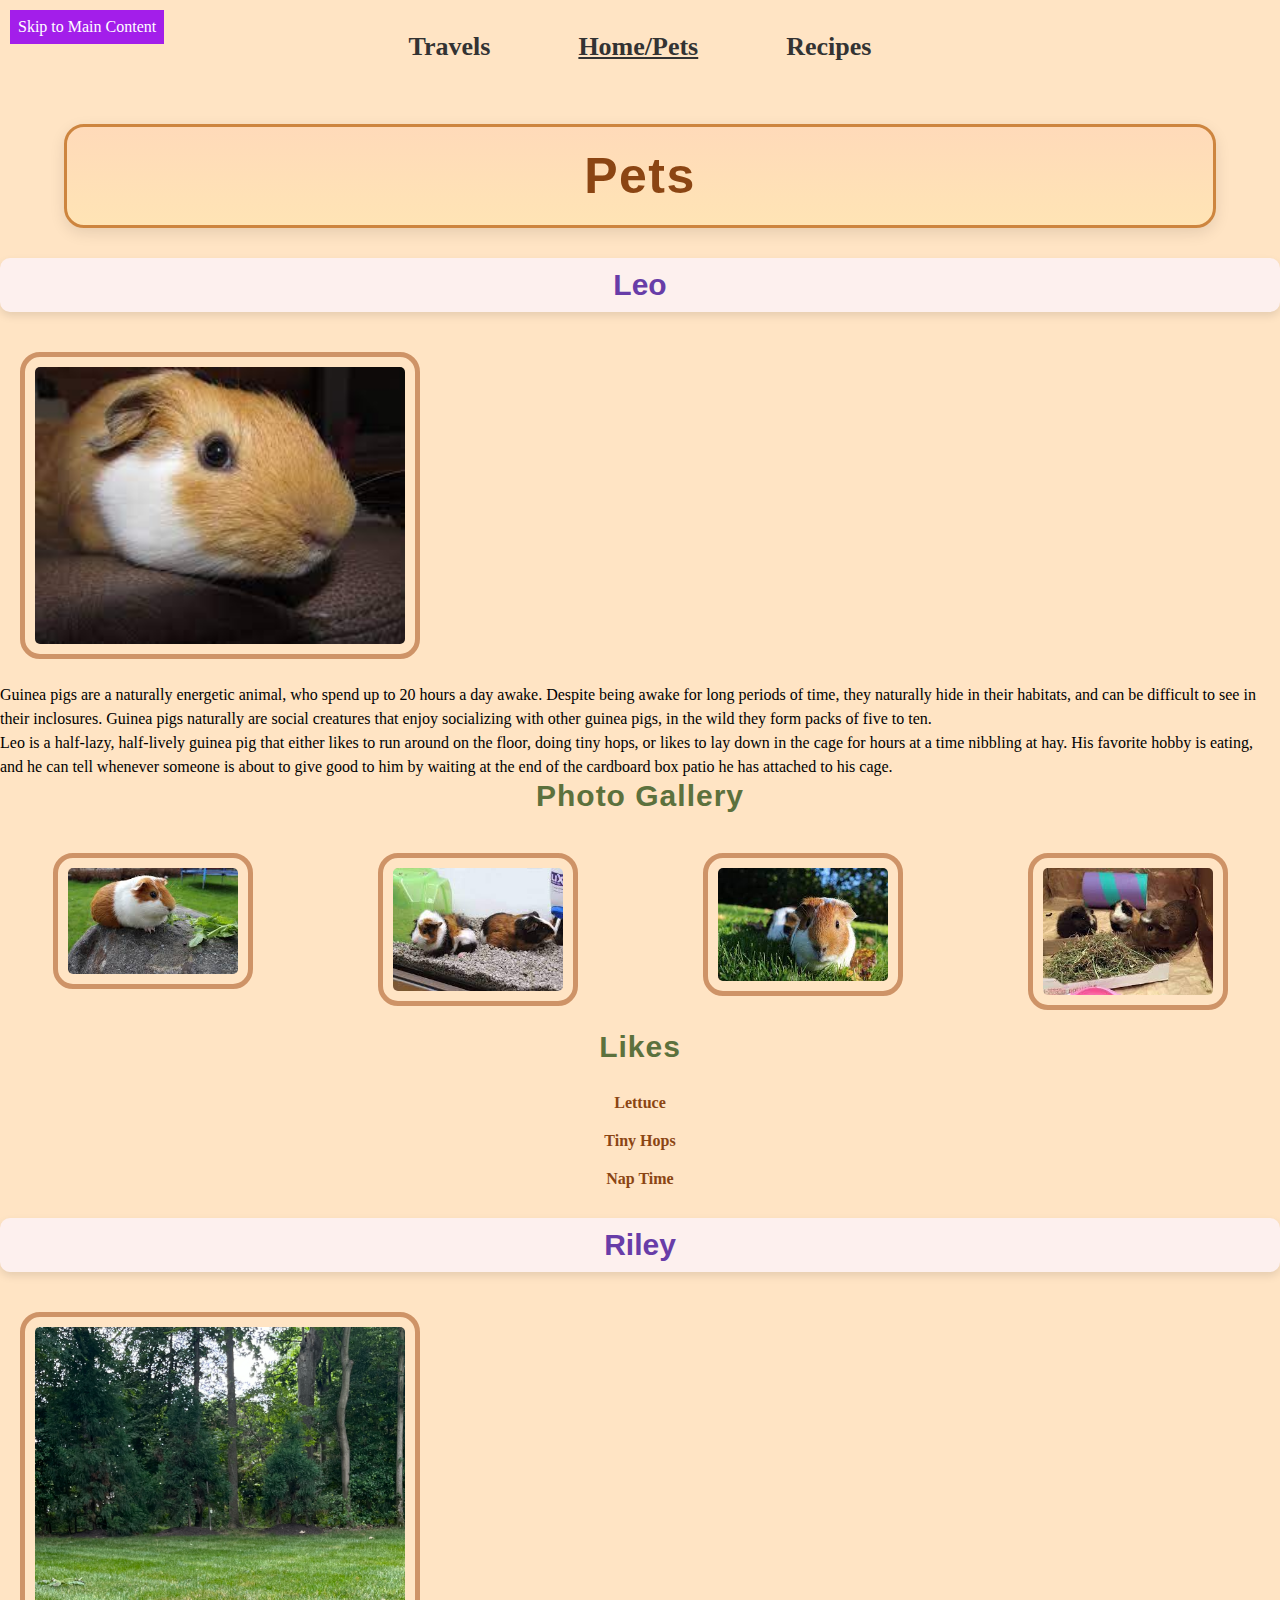
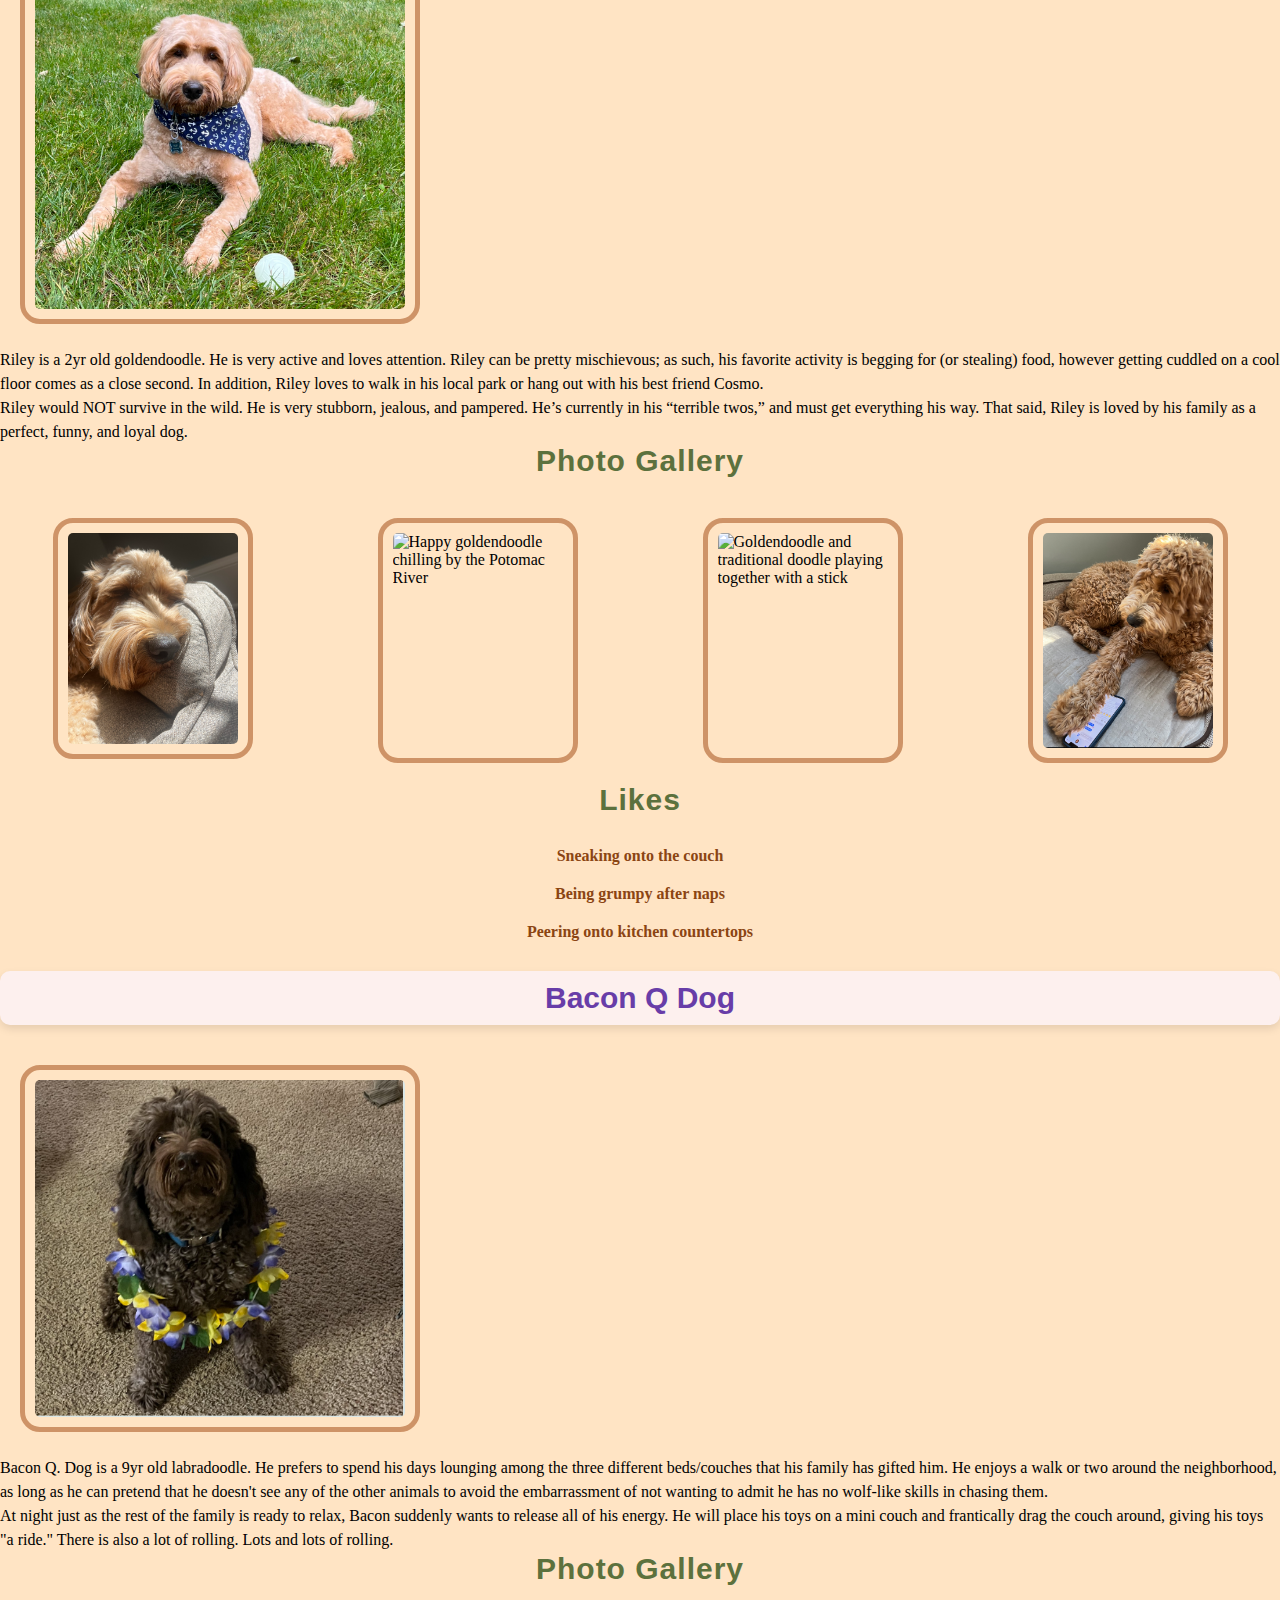
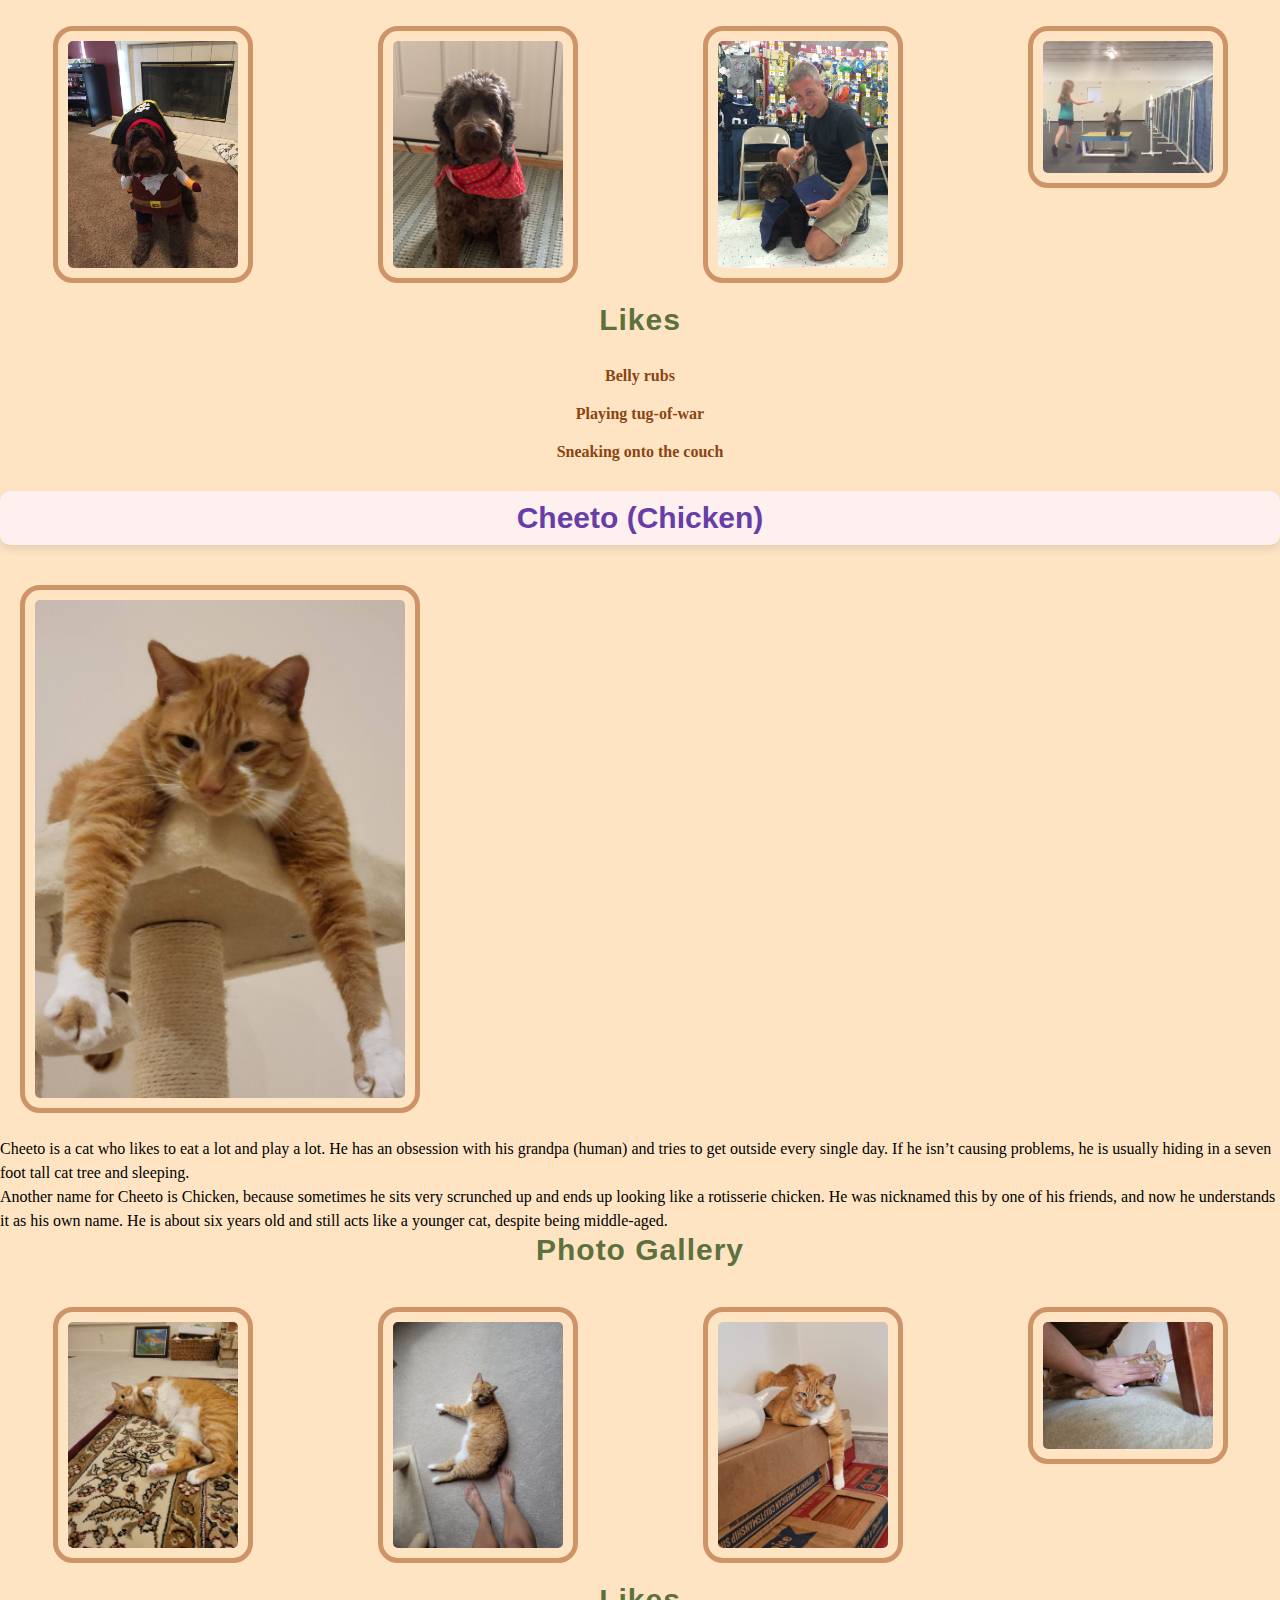
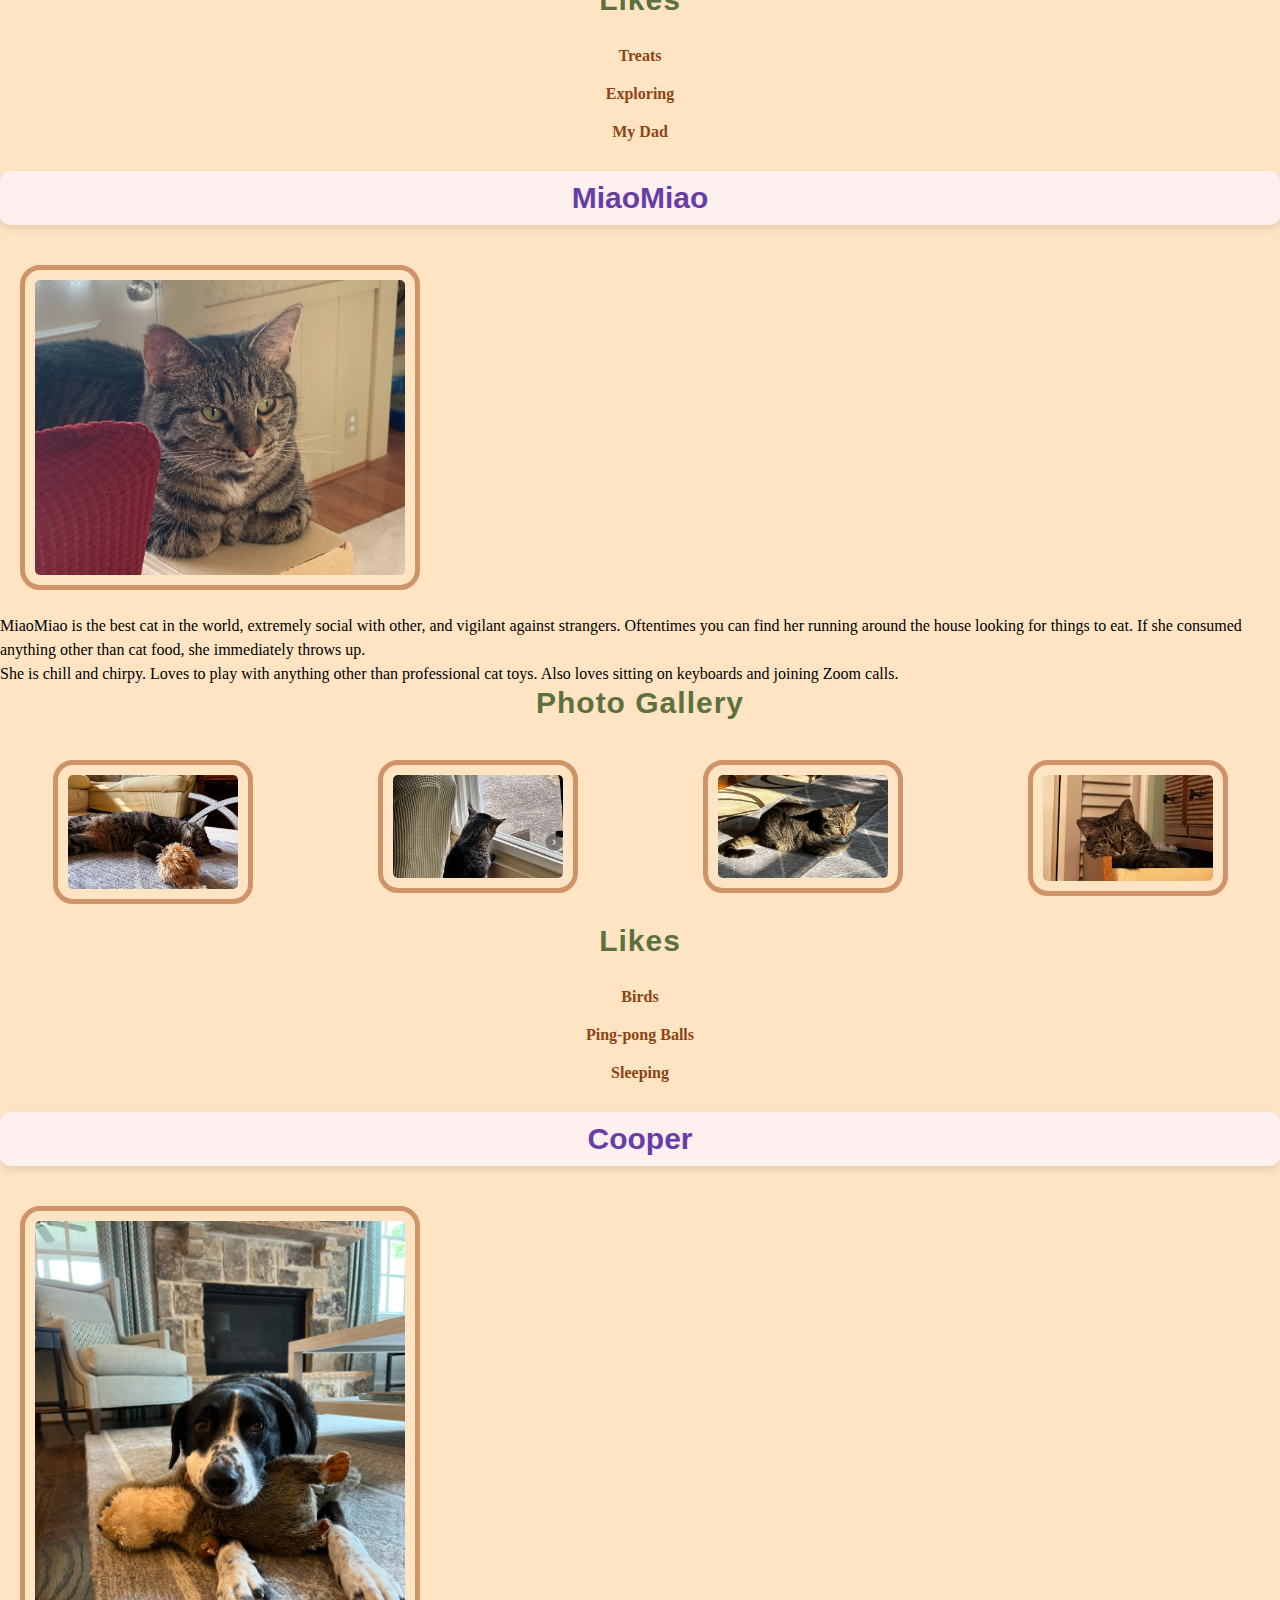
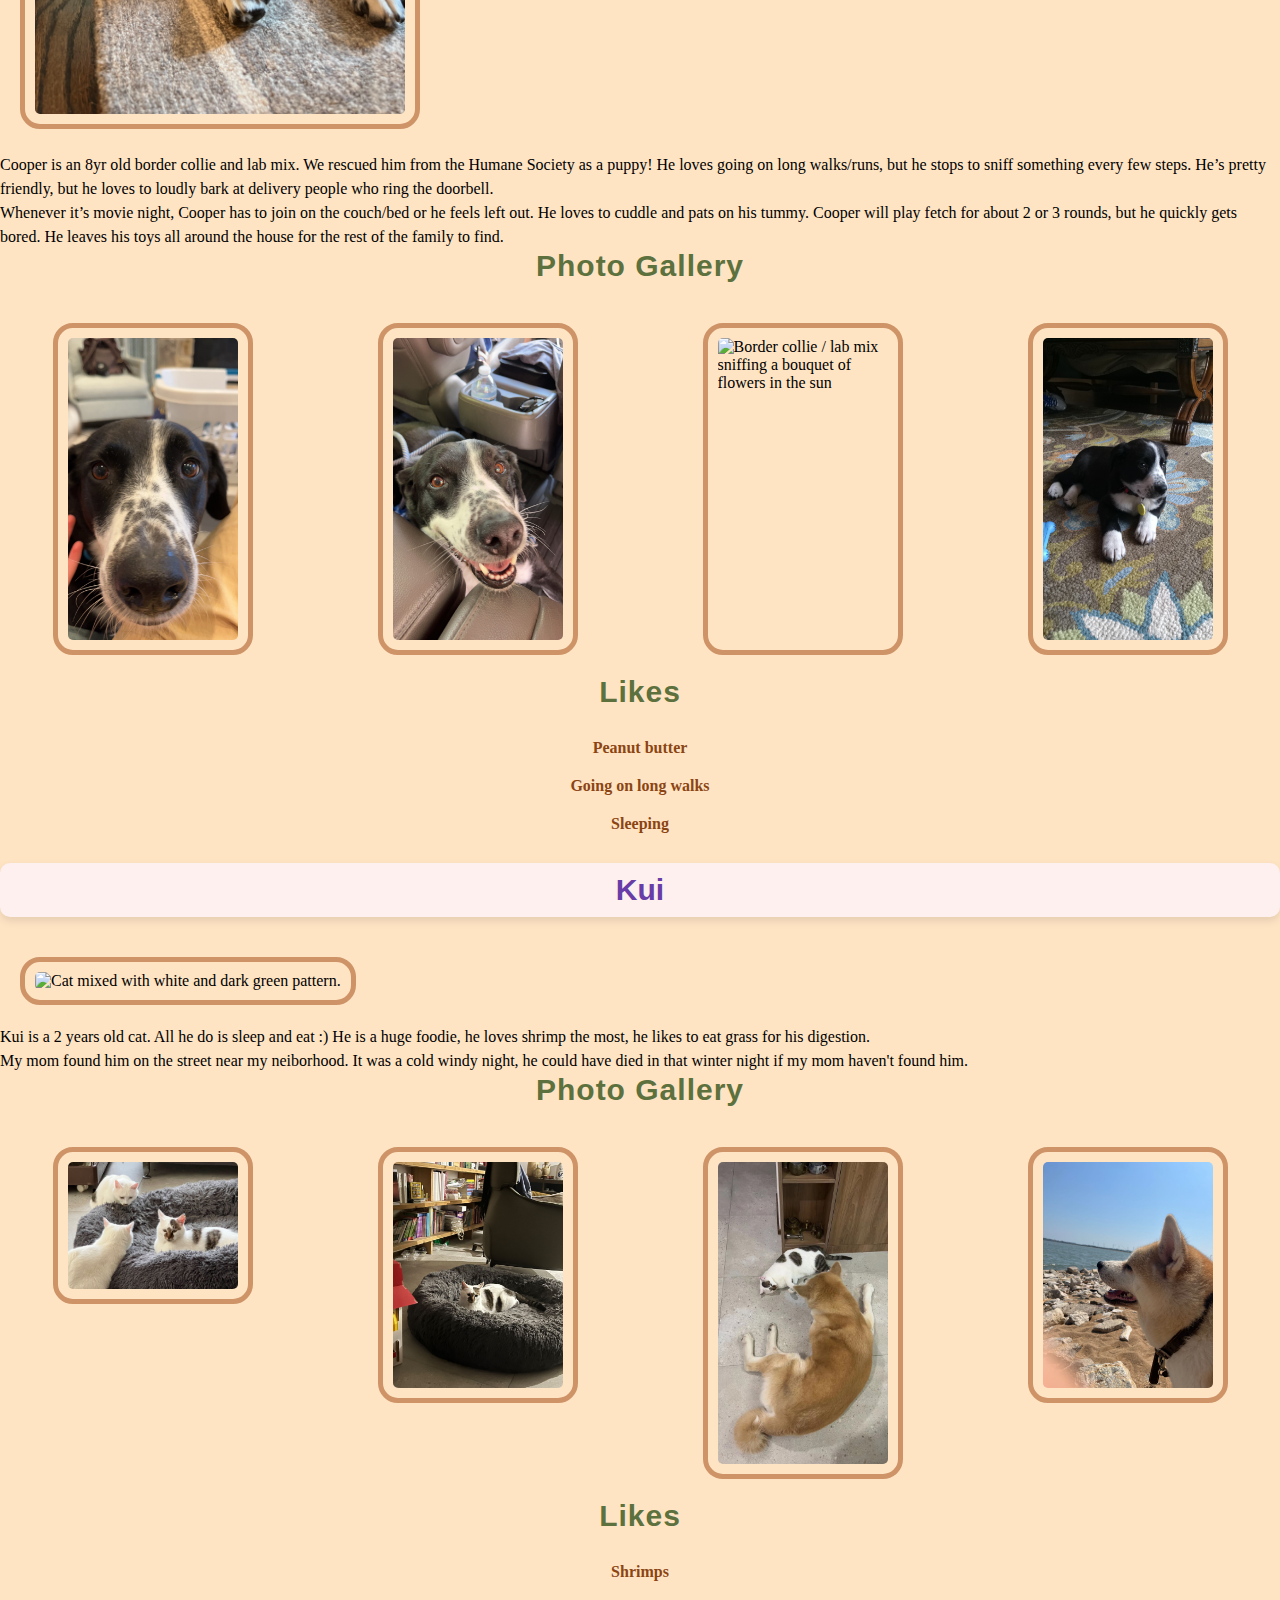
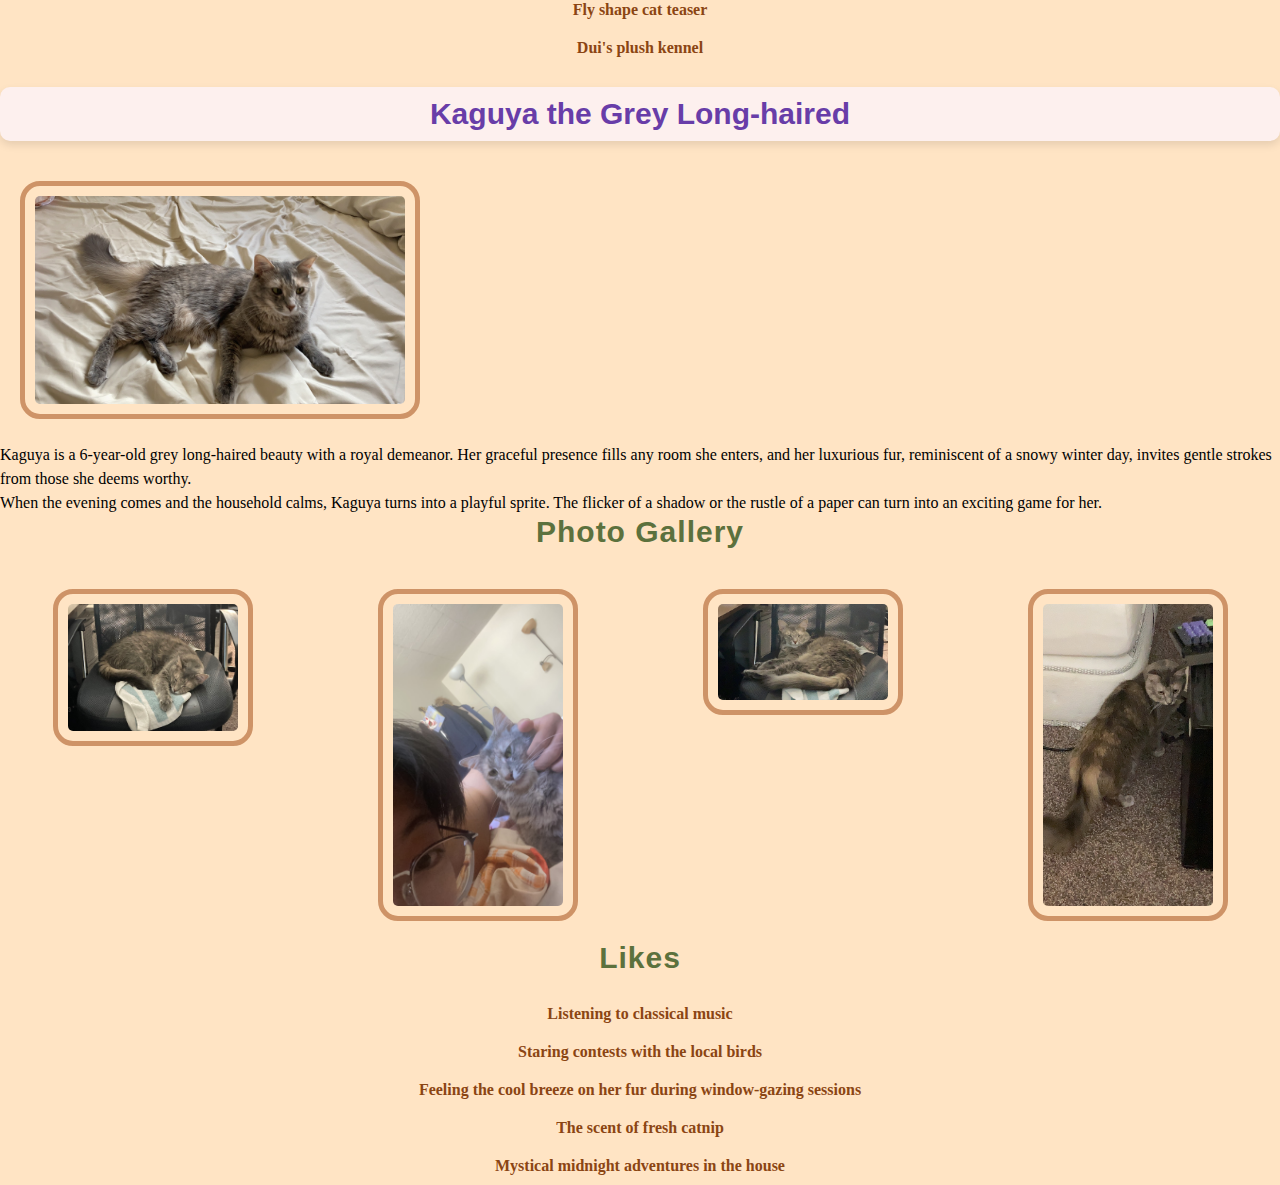
==== commit 10515788: "Add files via upload" ====
--- a/pets.html
+++ b/pets.html
@@ -36,7 +36,7 @@
                 cardboard box patio he has attached to his cage.
             </p>
             <h3>Photo Gallery</h3>
-            <div class = "pg">
+            <div class = "pgpets">
             <img src="images/Leo_greens.jpg" class= 'lb' alt="Leo enjoying leafy" width="200"  onclick="openLightbox(this)" onkeypress="openLightbox(this)" tabindex="0" role="button">
             <img src="images/Leo_run.jpg" class= 'lb' alt="Leo running across his cage as fast as he can." width="200"  onclick="openLightbox(this)" onkeypress="openLightbox(this)" tabindex="0" role="button">
             <img src="images/Leo_smile.jpg" class= 'lb' alt="Leo smiling for the camera." width="200"  onclick="openLightbox(this) " onkeypress="openLightbox(this)" tabindex="0" role="button">
@@ -67,7 +67,7 @@
                 funny, and loyal dog.
             </p>
             <h3>Photo Gallery</h3>
-            <div class="pg">
+            <div class="pgpets">
 
                 <img src="images/riley_sleeping.jpg" class= 'lb' alt="Goldendoodle peacefully resting on their dog bed" width="200"  onclick="openLightbox(this)" onkeypress="openLightbox(this)" tabindex="0" role="button">
                 <img src="images/riley_park.PNG" class= 'lb' alt="Happy goldendoodle chilling by the Potomac River" width="200"  onclick="openLightbox(this)" onkeypress="openLightbox(this)" tabindex="0" role="button">
@@ -97,7 +97,7 @@
                 ride." There is also a lot of rolling. Lots and lots of rolling.
             </p>
             <h3>Photo Gallery</h3>
-            <div class="pg">
+            <div class="pgpets">
             <img src="images/bacon_halloween.JPG" class= 'lb' alt="Brown labradoodle wearing a pirate costume" width="200"  onclick="openLightbox(this)" onkeypress="openLightbox(this)" tabindex="0" role="button">
             <img src="images/bacon_bandana.JPG" class= 'lb' alt="Brown labradoodle wearing an orange bandana" width="200"  onclick="openLightbox(this)" onkeypress="openLightbox(this)" tabindex="0" role="button">
             <img src="images/bacon_graduation.JPG" class= 'lb' alt="Small labradoodle puppy wearing a graduation cap and gown." width="200"  onclick="openLightbox(this)" onkeypress="openLightbox(this)" tabindex="0" role="button">
@@ -125,7 +125,7 @@
                 name. He is about six years old and still acts like a younger cat, despite being middle-aged.
             </p>
             <h3>Photo Gallery</h3>
-            <div class="pg">
+            <div class="pgpets">
             <img src="images/cheeto_carpet.jpg" class= 'lb' alt="Cheeto laying sideways on the carpet" width="200" onclick="openLightbox(this)" onkeypress="openLightbox(this)" tabindex="0" role="button">
             <img src="images/cheeto_moon.jpg" class= 'lb' alt="Cheeto lying in the sun in a half moon crescent shape" width="200"  onclick="openLightbox(this)" onkeypress="openLightbox(this)" tabindex="0" role="button">
             <img src="images/cheeto_boxes.jpg" class= 'lb' alt="Cheeto lying on boxes with one leg hanging off." width="200"  onclick="openLightbox(this)" onkeypress="openLightbox(this)" tabindex="0" role="button">
@@ -148,7 +148,7 @@
             <p>She is chill and chirpy. Loves to play with anything other than professional cat toys. Also loves sitting
                 on keyboards and joining Zoom calls.</p>
             <h3>Photo Gallery</h3>
-            <div class="pg">
+            <div class="pgpets">
             <img src="images/MiaoMiao_Sleeping.png"class= 'lb'  alt="MiaoMiao Sleeping with Favorite Toy" width="200"  onclick="openLightbox(this)"onkeypress="openLightbox(this)" tabindex="0" role="button">
             <img src="images/MiaoMiao_Staring.png" class= 'lb' alt="MiaoMiao Staring out the Window" width="200"  onclick="openLightbox(this)" onkeypress="openLightbox(this)" tabindex="0" role="button">
             <img src="images/MiaoMiao_Sunbathing.png" class= 'lb' alt="MiaoMiao Sunbathing on Carpet" width="200"  onclick="openLightbox(this)" onkeypress="openLightbox(this)" tabindex="0" role="button">
@@ -173,7 +173,7 @@
             <p>Whenever it’s movie night, Cooper has to join on the couch/bed or he feels left out. He loves to cuddle and pats on his tummy. Cooper will play fetch for about 2 or 3 rounds, but he quickly gets bored. He leaves his toys all around the house for the rest of the family to find.</p>
 
             <h3>Photo Gallery</h3>
-            <div class="pg">
+            <div class="pgpets">
             <img src ="images/cooper_closeup.JPG" class= 'lb' alt="Border collie / lab mix putting his face close to the camera" width="200"  onclick="openLightbox(this)" onkeypress="openLightbox(this)" tabindex="0" role="button">
 
             <img src ="images/cooper_smiling.JPG" class= 'lb' alt="Black and white colored dog smiling directly at the camera" width="200"  onclick="openLightbox(this)" onkeypress="openLightbox(this)" tabindex="0" role="button">
@@ -207,7 +207,7 @@
         </div>
         <div>
             <h3>Photo Gallery</h3>
-            <div class="pg">
+            <div class="pgpets">
             <img src="images/Kui2.jpeg" width = 200  class= 'lb'alt = "Kui with 2 other cats in the household, they are his closest family members."  onclick="openLightbox(this)" onkeypress="openLightbox(this)" tabindex="0" role="button">
             <img src="images/Kui3.jpeg" width = 200  class= 'lb'alt = "Kui looking sentimental in Dui's plush kennel. He is a very sentimental cat."  onclick="openLightbox(this)" onkeypress="openLightbox(this)" tabindex="0" role="button">
             <img src="images/KuiDui.jpeg" width = 200  class= 'lb' alt = "Kui loves his older sister Dui. However, Dui can be very strict to Kui."  onclick="openLightbox(this)" onkeypress="openLightbox(this)" tabindex="0" role="button">
@@ -231,7 +231,7 @@
             <p>When the evening comes and the household calms, Kaguya turns into a playful sprite. The flicker of a shadow or the rustle of a paper can turn into an exciting game for her.</p >
             
             <h3>Photo Gallery</h3>
-            <div class="pg">
+            <div class="pgpets">
             <img src="images/kaguya_perch.jpg" class= 'lb' width="200" alt="Kaguya sitting majestically on her favorite perch"  onclick="openLightbox(this)" onkeypress="openLightbox(this)" tabindex="0" role="button">
             <img src="images/kaguya_withme.jpg" class= 'lb' width="200" alt="I hug Kaguya and take a sweet picture"  onclick="openLightbox(this)" onkeypress="openLightbox(this)" tabindex="0" role="button">
             <img src = "images/kaguya_enjoy.jpg" class= 'lb' width = "200" alt="Kaguya enjoys sleeping on her favorite perch with the towel"  onclick="openLightbox(this)" onkeypress="openLightbox(this)" tabindex="0" role="button">
@@ -253,7 +253,7 @@
                 <span class="arrow right" onclick="nextImage()" onkeypress="nextImage()" tabindex="0" role="button">&#10095;</span> <!-- Right arrow -->
                 <div id="caption"></div>
             </div>
-            
+
             <script type="text/javascript">  
                 // Correct the selector to target elements with class 'lb'
                 var images = document.querySelectorAll('.lb');
--- a/css/style.css
+++ b/css/style.css
@@ -40,12 +40,20 @@
     margin: 20px 0;
     animation: flash 2s infinite;
 }
-
-
+.gif {
+    display: block;
+}
+
+.static {
+    display: none;
+}
 
 @media (prefers-reduced-motion: reduce) {
-    h2 {
-        animation: none;
+    .gif {
+       display: none;
+    }
+    .static{
+        display: block;
     }
 }
 
@@ -134,17 +142,21 @@
     font-size: 18px;
     display: inline-block;
     padding: 10px 20px; 
-    border: 2px solid #906dfb; 
     background-color: bisque; 
     color: #333; 
     text-decoration: none; 
-    border-radius: 5px; 
     transition: all 0.3s ease; 
 }
 
 .navigation a:hover {
     background-color: grey; 
     color: #f4f4f4; 
+}
+.pgpets {
+    display: grid;
+    grid-template-columns: repeat(4, 2fr);
+    gap: 20px;
+    justify-items: center;
 }
 
 .pg {
@@ -166,6 +178,12 @@
     .navigation a {
         font-size: 15px;
         padding: 15px 25px;
+    }
+    .pgpets {
+        display: grid;
+        grid-template-columns: repeat(2, 1fr);
+        gap: 10px;
+        justify-items: center;
     }
     .pg {
         grid-template-columns: repeat(2, 1fr); 
